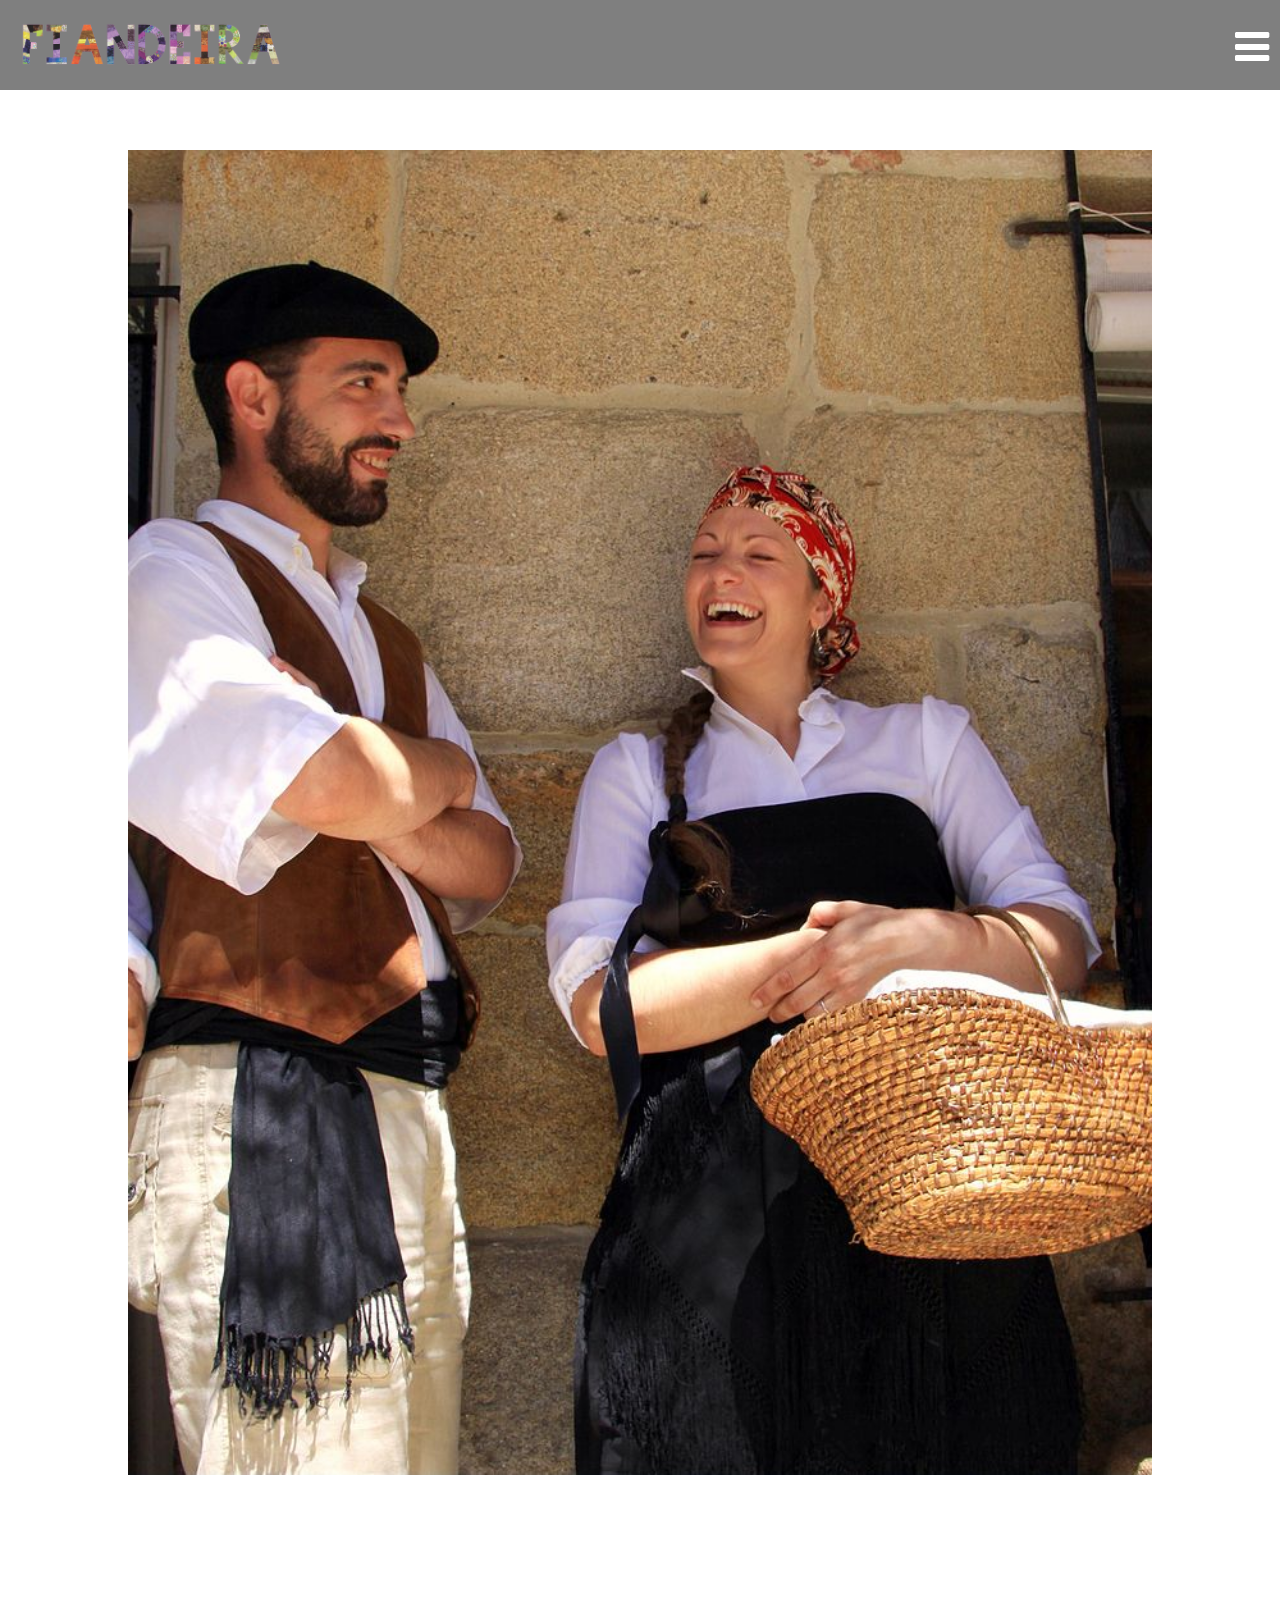
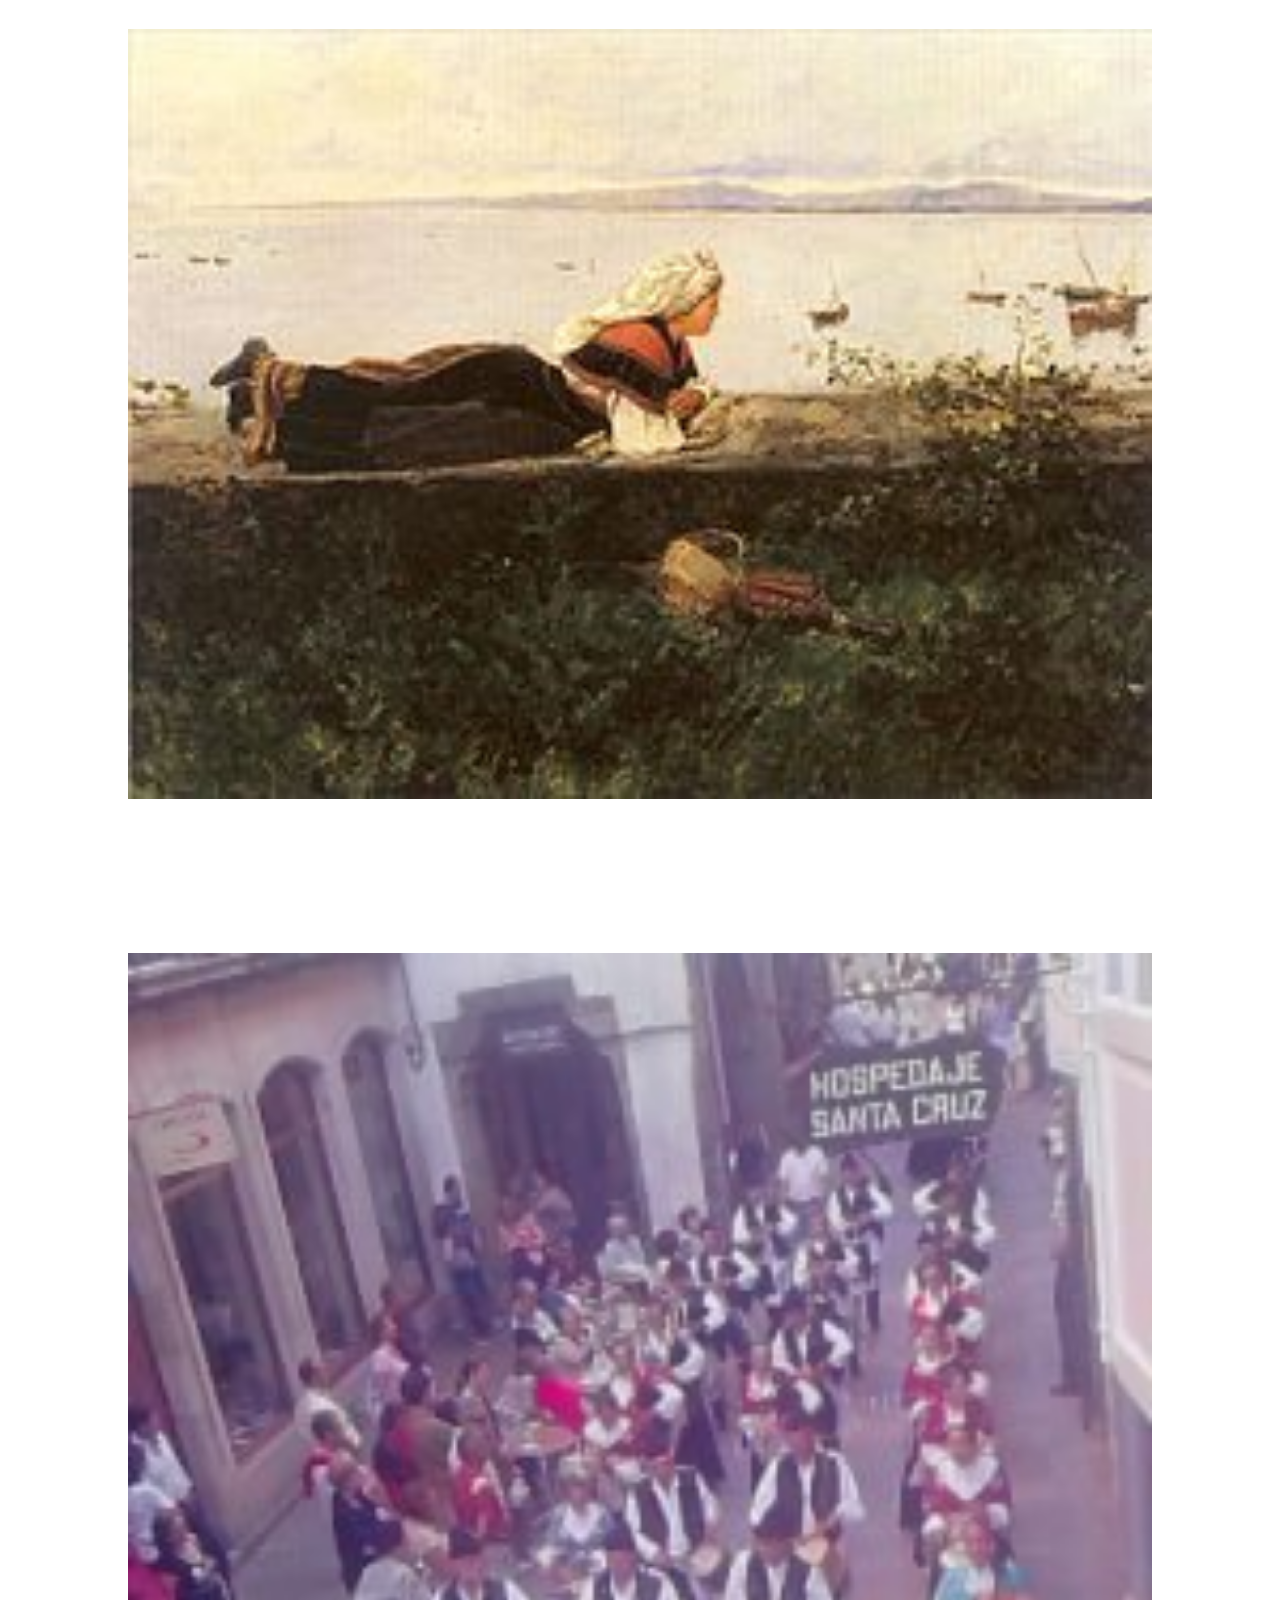
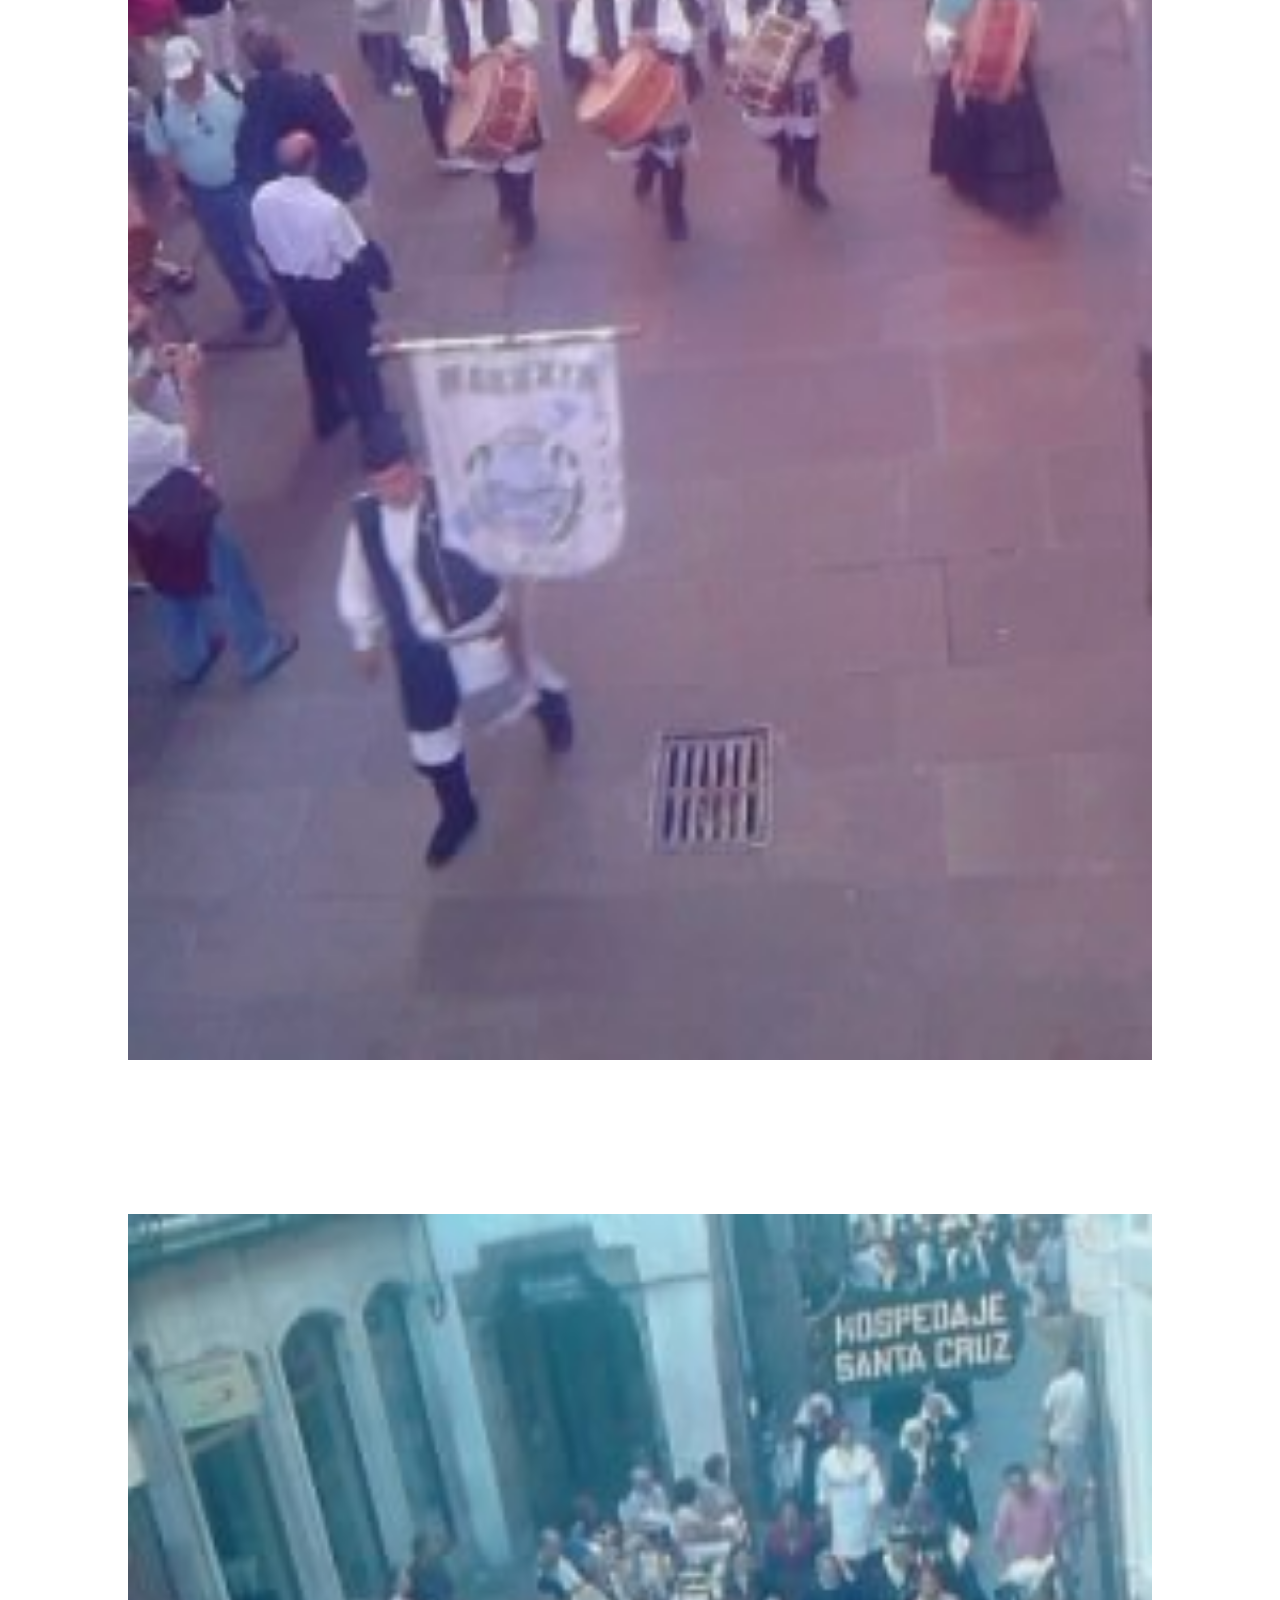
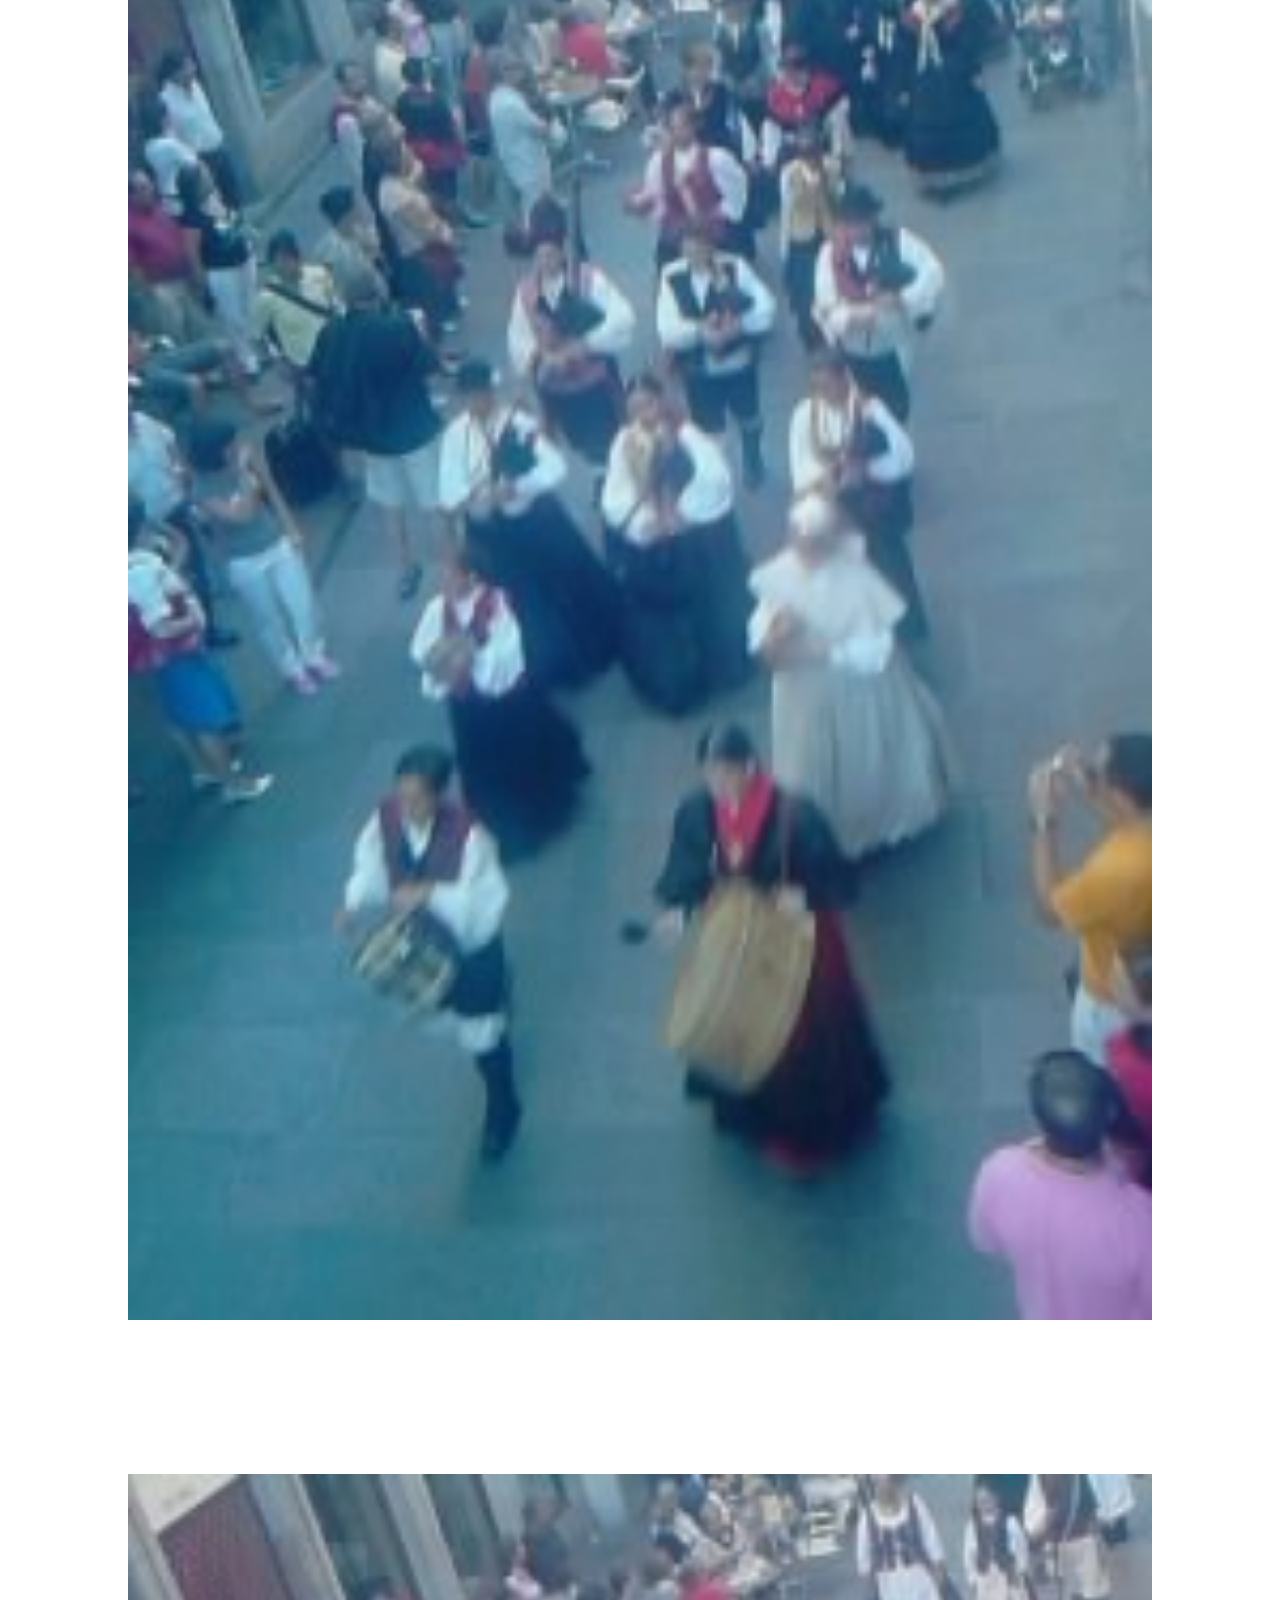
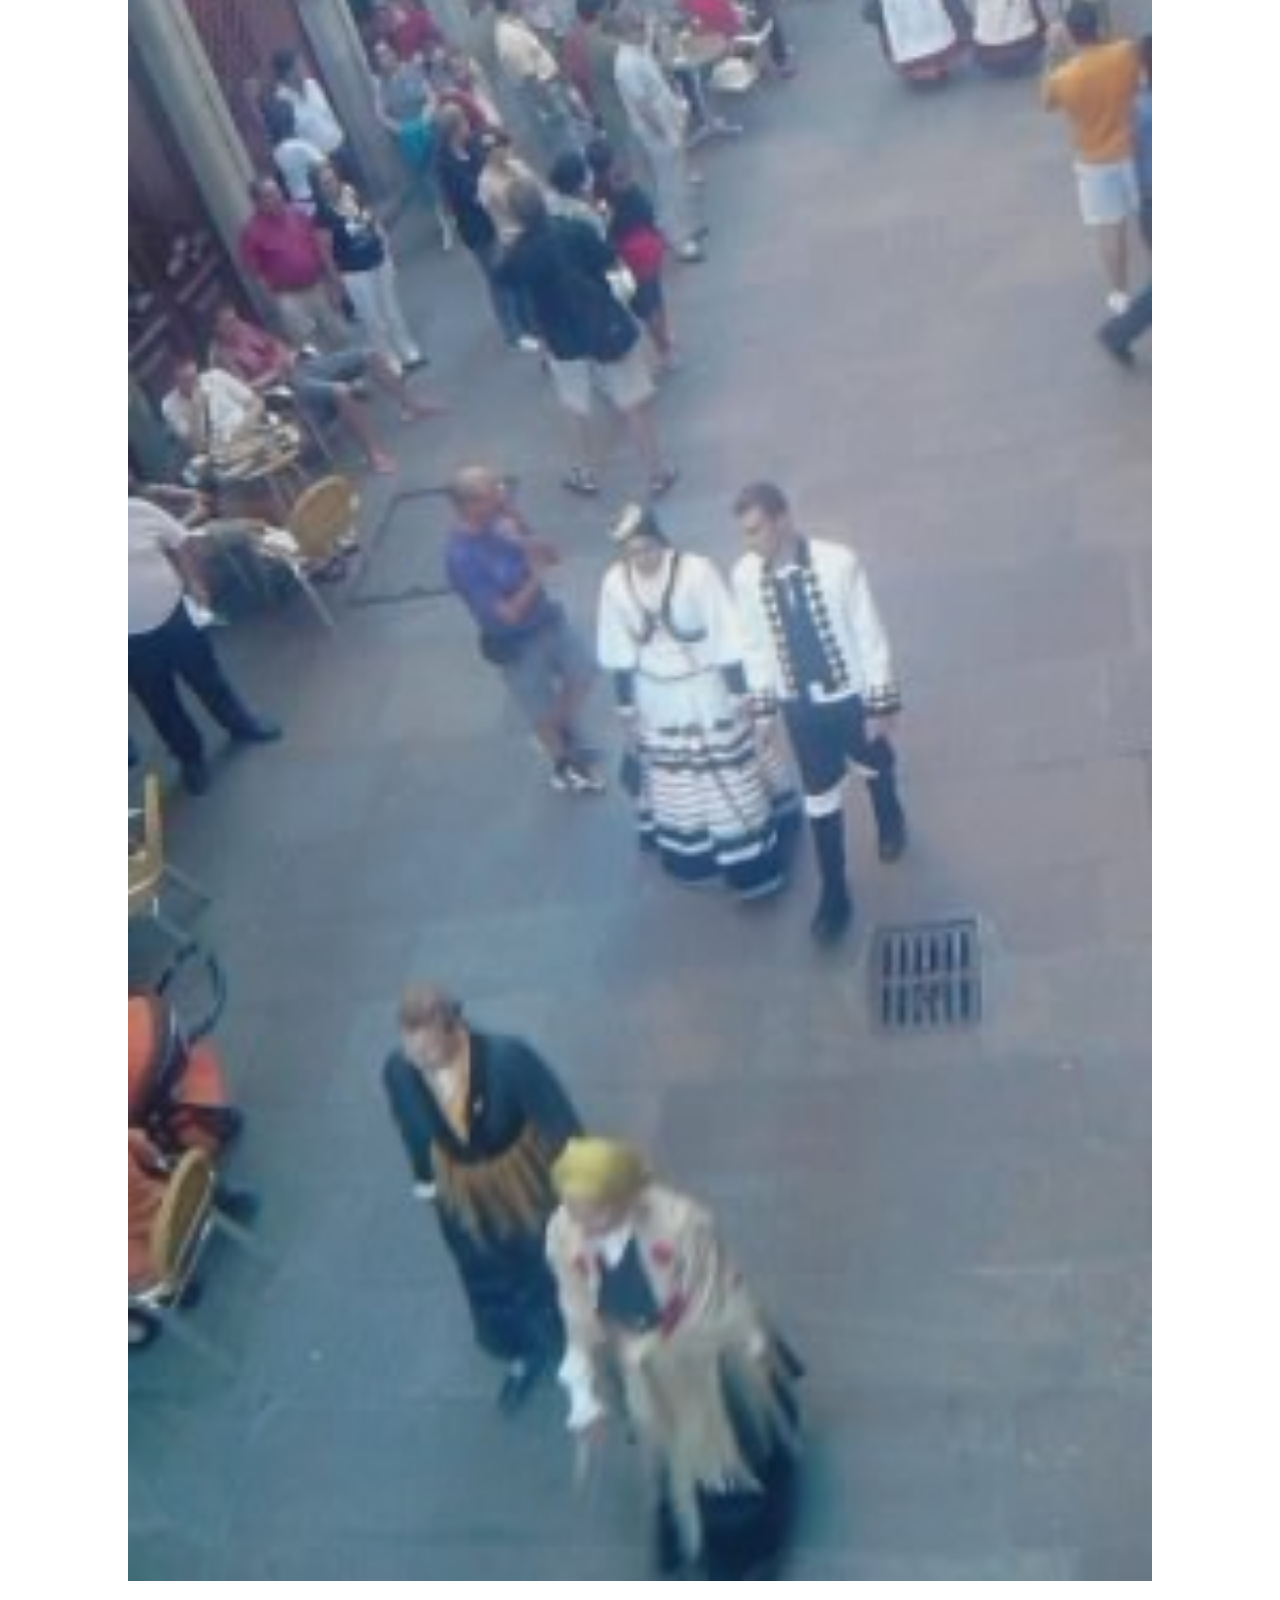
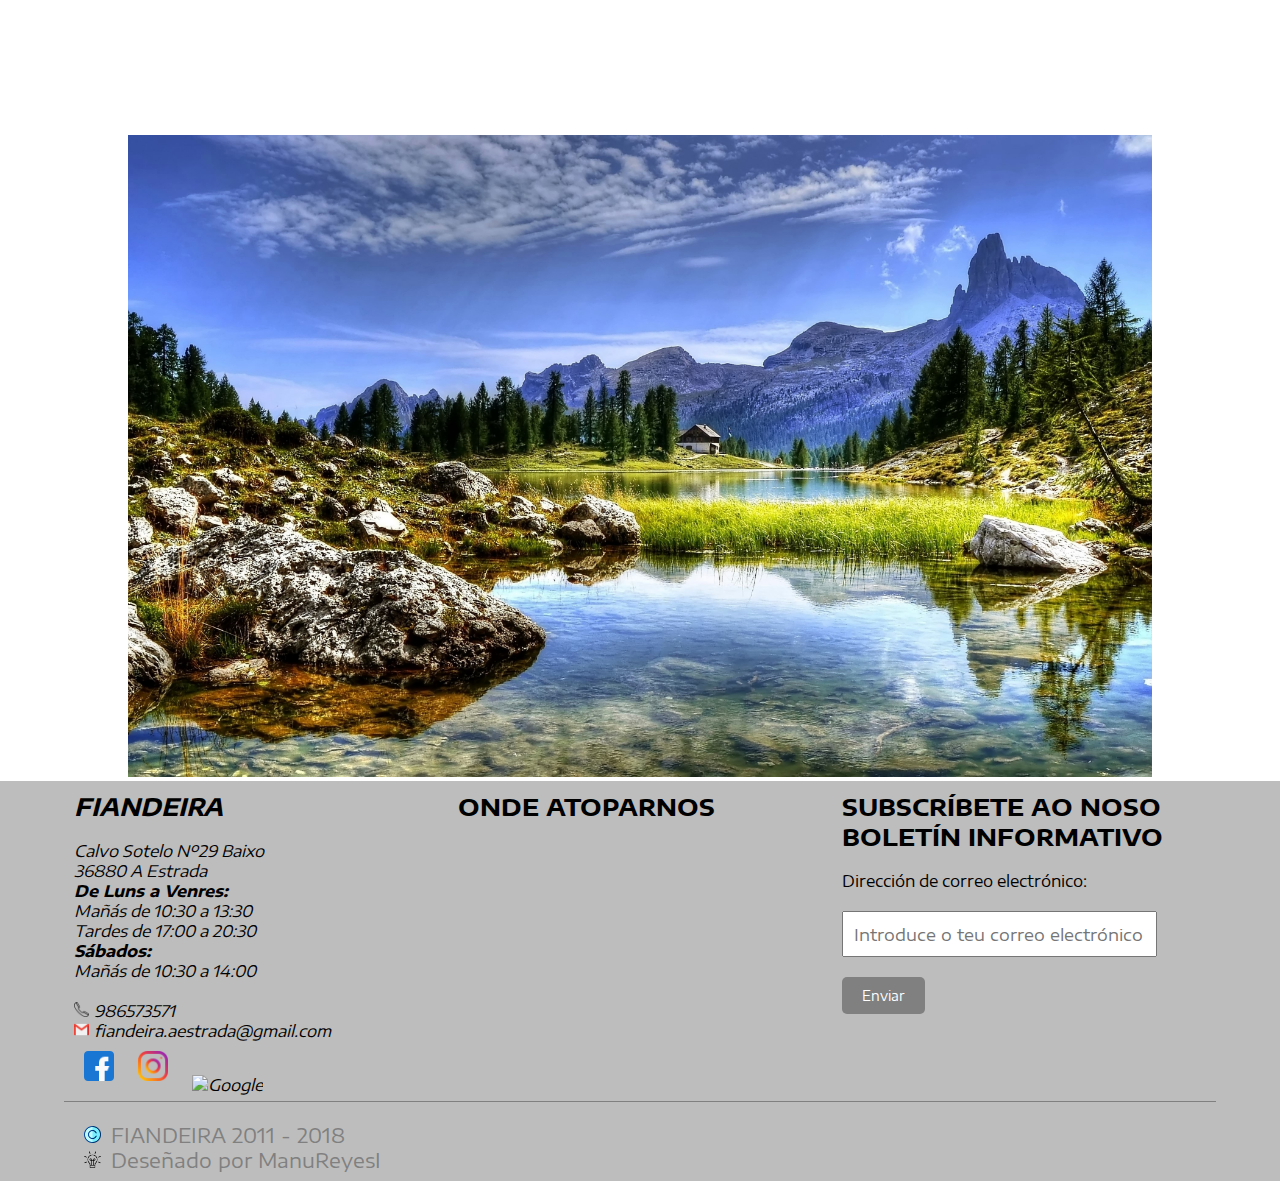
==== catalogo.html @ d26a6939 "Preparando Menu" ====
<!DOCTYPE html>
<html lang="es">
<html>

	<head>

	 	<!-- Meta -->
		<meta name="viewport" content="width=device-width, initial-scale=1, maximum-scale=1">
		<meta http-equiv="Content-Type" content="text/html; charset=UTF-8"/>
		<meta http-equiv="Content-Language" content="es"/>
		<meta name="Distribution" content="global">
		<meta name="Keywords" content="fiandeira, a estrada, fiandeira a estrada, tenda, merceria, venta, merceria a estrada">
		<meta name="Author" content="mri, manureyesi">
		<meta name="Robots" content="index">

		<!-- Title -->
		<title>Fiandeira - Catalogo</title>

		<!-- Icon -->
		<link rel="icon" type="image/png" href="img/favicon/favicon.png">

		<!-- CSS -->
		<link rel="stylesheet" type="text/css" href="css/catalogo_style.css">
		<link rel="stylesheet" type="text/css" href="css/fontello.css">
		<link rel="stylesheet" type="text/css" href="css/footer_style.css">

		<!-- JS -->
		<script type="text/javascript" src="js/jquery-3.3.1.min.js"></script>
		<script type="text/javascript" src="js/menuCatalogo.js"></script>

	</head>
	<body>

		<header>

			<a href="#main" title="Página Principal" class="logo"><img src="img/logos/logo_fiandeira.png" class="logo"  title="Logo Fiandeira" alt="Fiandeira"></a>

			<input type="checkbox" id="btn-menu">
			<label for="btn-menu" class="icon-menu"></label>

			<nav class="menu">
						<ul>
							<li><a href="index.html" title="Páxina Principal da Web">Páxina Principal</a></li>
							<li><a href="sobre_nos.html" title="Páxina Sobre Nós">Sobre Nós</a></li>
							<li><a href="contacto.html" title="Páxina Contáctanos">Contáctanos</a></li>
							<li class="submenu"><p>Catálogo<span class="icon-down-open"></span></p>
								<ul>
									<li><a href="#" title="Roupa de Baile Galego">Baile Galego</a></li>
									<li class="submenu"><p>Packwork<span class="icon-down-open"></span></p>
										<ul>
											<li><a href="#">Sub Sub Item 1</a></li>
											<li><a href="#">Sub Sub Item 2</a></li>
											<li><a href="#">Sub Sub Item 3</a></li>
											<li><a href="#">Sub Sub Item 4</a></li>
										</ul>
									<li><a href="#">Roupa Nenos</a></li>
								</ul>
							</li>
						</ul>
					</nav>
		</header>

		<main>

			<div class="productos"><img src="img/ejemplos/p1.jpg" alt="">
					<span class="texto">
						<h1></h1></span>
					<p class="descripcion"></p>
				</img></div>
			<div class="productos"><img src="img/ejemplos/p2.jpg" alt="">
					<span class="texto">
						<h1></h1></span>
					<p class="descripcion"></p>
				</img></div>
			<div class="productos"><img src="img/ejemplos/p3.jpg" alt="">
					<span class="texto">
						<h1></h1></span>
					<p class="descripcion"></p>
				</img></div>
			<div class="productos"><img src="img/ejemplos/p4.jpg" alt="">
					<span class="texto">
						<h1></h1></span>
					<p class="descripcion"></p>
				</img></div>
			<div class="productos"><img src="img/ejemplos/p5.jpg" alt="">
					<span class="texto">
						<h1></h1></span>
					<p class="descripcion"></p>
				</img></div>
			<div class="productos"><img src="img/ejemplos/p6.jpg" alt="">
					<span class="texto">
						<h1></h1></span>
					<p class="descripcion"></p>
				</img></div>

		</main>

		<footer>

			<address id="informacion">

				<h2>FIANDEIRA</h2>
				<p>Calvo Sotelo Nº29 Baixo</p>
				<p>36880 A Estrada</p>
				<p class="negrita">De Luns a Venres:</p>
				<p>Mañás de 10:30 a 13:30</p>
				<p>Tardes de 17:00 a 20:30</p>
				<p class="negrita">Sábados:</p>
				<p>Mañás de 10:30 a 14:00</p>
				<br>
				<span><p class="tel"><img src="img/ico/001-phone-call.png" alt="Telefono" title="Icono Telefono"><a href="tel:986573571" title="Número de Telefono">986573571</a></p></span>
				<span><img src="img/ico/gmail.png" alt="Gmail" title="Icono Gmail"><a class="email" href="mailto:fiandeira.aestrada@gmail.com" title="Correo Fiandeira">fiandeira.aestrada@gmail.com</a></span><br>
				<span><a class="facebook" href="https://www.facebook.com/fiandeira.aestrada" title="Fiandeira en Facebook" target="_blank"><img src="img/ico/facebook.png" alt="Facebook"></a></span>
				<span><a class="instagram" href="#" title="Fiandeira en Instagram" target="_blank"><img src="img/ico/instagram.png" alt="Instagram"></a></span>
				<span><a class="google" href="https://plus.google.com/101238279539845660240" title="Fiandeira en Google" target="_blank"><img src="img/ico/Google.png" alt="Google"></a></span>

			</address>

			<div id="estamos">

				<h2>ONDE ATOPARNOS</h2>

				<nav>

					<iframe title="Mapa FIANDEIRA" src="https://www.google.com/maps/embed?pb=!1m18!1m12!1m3!1d2932.651096567478!2d-8.490637384288991!3d42.689932522197545!2m3!1f0!2f0!3f0!3m2!1i1024!2i768!4f13.1!3m3!1m2!1s0xd2f081ea222084d%3A0xf1bd3b9552ac5d0f!2sFIANDEIRA!5e0!3m2!1sgl!2ses!4v1517560617683" width="100%" height="200px" frameborder="0" style="border:0" allowfullscreen></iframe>

				</nav>

			</div>

			<div id="newsletter">

				<h2>SUBSCRÍBETE AO NOSO BOLETÍN INFORMATIVO</h2>

				<form method="POST" action="php/newsleter.php">

					<label for="email">Dirección de correo electrónico:</label><br>
					<input type="email" name="email" id="email" placeholder="Introduce o teu correo electrónico" required="required"><br>

					<button type="submit" name="enviar">Enviar</button>

				</form>

			</div>

			<span id="copy">
				<img src="img/ico/copyright.png" alt="Copyright"><a href="http://www.fiandeira.es">FIANDEIRA 2011 - 2018</a><br />
				<img src="img/ico/idea.png" alt="Idea"><a>Deseñado por ManuReyesI</a>
			</span>

		</footer>

	</body>
</html>
---- css/catalogo_style.css ----
@import url('https://fonts.googleapis.com/css?family=Encode+Sans+Expanded');

*{
	margin: 0;
	padding: 0;
	font-family: 'Encode Sans Expanded', sans-serif;
}
/* Ocultar Contenedor*/
main{
	width: 80%;
	margin: 0 auto;
}
main div.productos img{
	margin-top: 150px;
	width: 100%;
}
/******************* Img Menu *********************/
header img.logo{
	width: 300px;
}
/* Animacion Logo */
img.logo{
	animation-name: deslizaFoto;
	animation-duration: 2s;
}

@keyframes deslizaFoto {
  0% {
    width: 0%;
  }

  100% {
    width: 300px;
  }
}
/* animacion logo2 600px*/
@media screen and (max-width: 600px){

	header img.logo{
		width: 200px;
	}
	@keyframes deslizaFoto {
	  0% {
	    width: 0%;
	  }

	  100% {
	    width: 200px;
	  }
	}

}
/***************** Menu ***************************/
header{
	position: fixed;
	width: 100%;
    height: 90px;
    background: rgba(0,0,0,.5);
    color: black;
    display: flex;
    justify-content: space-between;
    align-items: center;
}
#btn-menu{
    display: none;
}
header label{
    font-size: 40px;
	color: white;
    cursor: pointer;
    display: none;
}
.menu ul{
    background: #CD8328;
    display: flex;
    list-style: none;
}
.menu ul ul{
    display: none;
}
.menu a, .menu p{
    display: block;
    padding: 15px 20px;
    text-decoration: none;
    color: white;
	cursor: pointer;
}
.menu a:hover{
    background: rgba(0,0,0,.3);
}

.menu a span{
    margin-left: 10px;
}

.menu ul li:hover ul{
    display: block;
    position: fixed;
}
header label{
    display: block;
}
.menu{
	position: fixed;
    top: 90px;
    left: 0;
    width: 100%;
    transform: translateX(-100%);
    transition: all 0.3s;
}
.menu ul{
    display: block;
    background: #555;
}

.menu ul li:hover ul{
    display: none;
    position: static;
}
.menu p span{
    position: fixed;
    right: 5px;
}

#btn-menu:checked ~ .menu{
    transform: translateX(0%);
}
.menu ul ul{
    background: rgba(0,0,0,.4);
}
.menu ul ul a{
    padding: 15px 40px;
}

@media screen and (min-width: 600px){
	.menu{
	    width: 50%;
	}
}
@media screen and (min-width: 1700px){
	.menu{
	    width: 30%;
	}
}

/* Catalogo */
---- css/fontello.css ----
@font-face {
  font-family: 'fontello';
  src: url('../font/fontello.eot?25047639');
  src: url('../font/fontello.eot?25047639#iefix') format('embedded-opentype'),
       url('../font/fontello.woff2?25047639') format('woff2'),
       url('../font/fontello.woff?25047639') format('woff'),
       url('../font/fontello.ttf?25047639') format('truetype'),
       url('../font/fontello.svg?25047639#fontello') format('svg');
  font-weight: normal;
  font-style: normal;
}
/* Chrome hack: SVG is rendered more smooth in Windozze. 100% magic, uncomment if you need it. */
/* Note, that will break hinting! In other OS-es font will be not as sharp as it could be */
/*
@media screen and (-webkit-min-device-pixel-ratio:0) {
  @font-face {
    font-family: 'fontello';
    src: url('../font/fontello.svg?25047639#fontello') format('svg');
  }
}
*/
 
 [class^="icon-"]:before, [class*=" icon-"]:before {
  font-family: "fontello";
  font-style: normal;
  font-weight: normal;
  speak: none;
 
  display: inline-block;
  text-decoration: inherit;
  width: 1em;
  margin-right: .2em;
  text-align: center;
  /* opacity: .8; */
 
  /* For safety - reset parent styles, that can break glyph codes*/
  font-variant: normal;
  text-transform: none;
 
  /* fix buttons height, for twitter bootstrap */
  line-height: 1em;
 
  /* Animation center compensation - margins should be symmetric */
  /* remove if not needed */
  margin-left: .2em;
 
  /* you can be more comfortable with increased icons size */
  /* font-size: 120%; */
 
  /* Font smoothing. That was taken from TWBS */
  -webkit-font-smoothing: antialiased;
  -moz-osx-font-smoothing: grayscale;
 
  /* Uncomment for 3D effect */
  /* text-shadow: 1px 1px 1px rgba(127, 127, 127, 0.3); */
}
 
.icon-down-open:before { content: '\e800'; } /* '' */
.icon-menu:before { content: '\f0c9'; } /* '' */
---- css/footer_style.css ----
/* FOOTER */
footer{
	padding: 0 5% 0 5%;
	width: 90%;
	display: grid;
	grid-template-columns: 1fr 1fr 1fr;
	grid-template-rows: 320px 80px;
	background-color: #BDBDBD;
}
footer h2{
	padding-bottom: 20px;
}
address#informacion{
	grid-column-start: 1;
	grid-column-end: 2;
	grid-row-start: 1;
	grid-row-end: 2;
	margin: 10px;
}
address#informacion a{
	color: black;
	text-decoration: none;
}
address#informacion .negrita{
	font-weight: bold;
}
/* icos */
address#informacion img{
	width: 15px;
	padding-right: 5px;
}
address#informacion a img{
	width: 30px;
	padding: 10px;
}
div#estamos{
	grid-column-start: 2;
	grid-column-end: 3;
	grid-row-start: 1;
	grid-row-end: 2;
	margin: 10px;
}
div#newsletter{
	grid-column-start: 3;
	grid-column-end: 4;
	grid-row-start: 1;
	grid-row-end: 2;
	margin: 10px;
}
/* Copy */
span#copy{
	height: 25px;
	padding: 20px 0 20px 20px;
	border-top: 1px solid grey;
	grid-column-start: 1;
	grid-column-end: 4;
	grid-row-start: 2;
	grid-row-end: 3;
}
span#copy a{
	color: grey;
	text-decoration: none;
	font-size: 20px;
	width: 100px;
}
span#copy img{
	padding-right: 10px;
	width: 17px;
}


/* newsletter */
div#newsletter form button{
	margin-top: 20px;
	color: white;
	border-radius: 5px;
	background-color: grey;
	border: 0;
	padding: 10px 20px;
}
div#newsletter form input{
	margin-top: 20px;
	padding: 10px;
	font-size: 17px;
	width: 80%;
}


@media screen and (max-width: 1000px){

	footer{
		display: grid;
		grid-template-columns: 1fr;
		grid-template-rows: 300px 300px 150px 200px;
		padding-bottom: 20px;
	}

	address#informacion{
		grid-column-start: 1;
		grid-column-end: 2;
		grid-row-start: 1;
		grid-row-end: 2;
	}
	div#estamos{
		grid-column-start: 1;
		grid-column-end: 2;
		grid-row-start: 2;
		grid-row-end: 3;
	}
	div#newsletter{
		grid-column-start: 1;
		grid-column-end: 2;
		grid-row-start: 3;
		grid-row-end: 4;
	}
	span#copy{
		grid-column-start: 1;
		grid-column-end: 2;
		grid-row-start: 5;
		grid-row-end: 6;
	}

}
@media screen and (max-width: 370px){
	span#copy a{
		font-size: 15px;
	}
	address#informacion span a{
		font-size: 12px;
	}

}
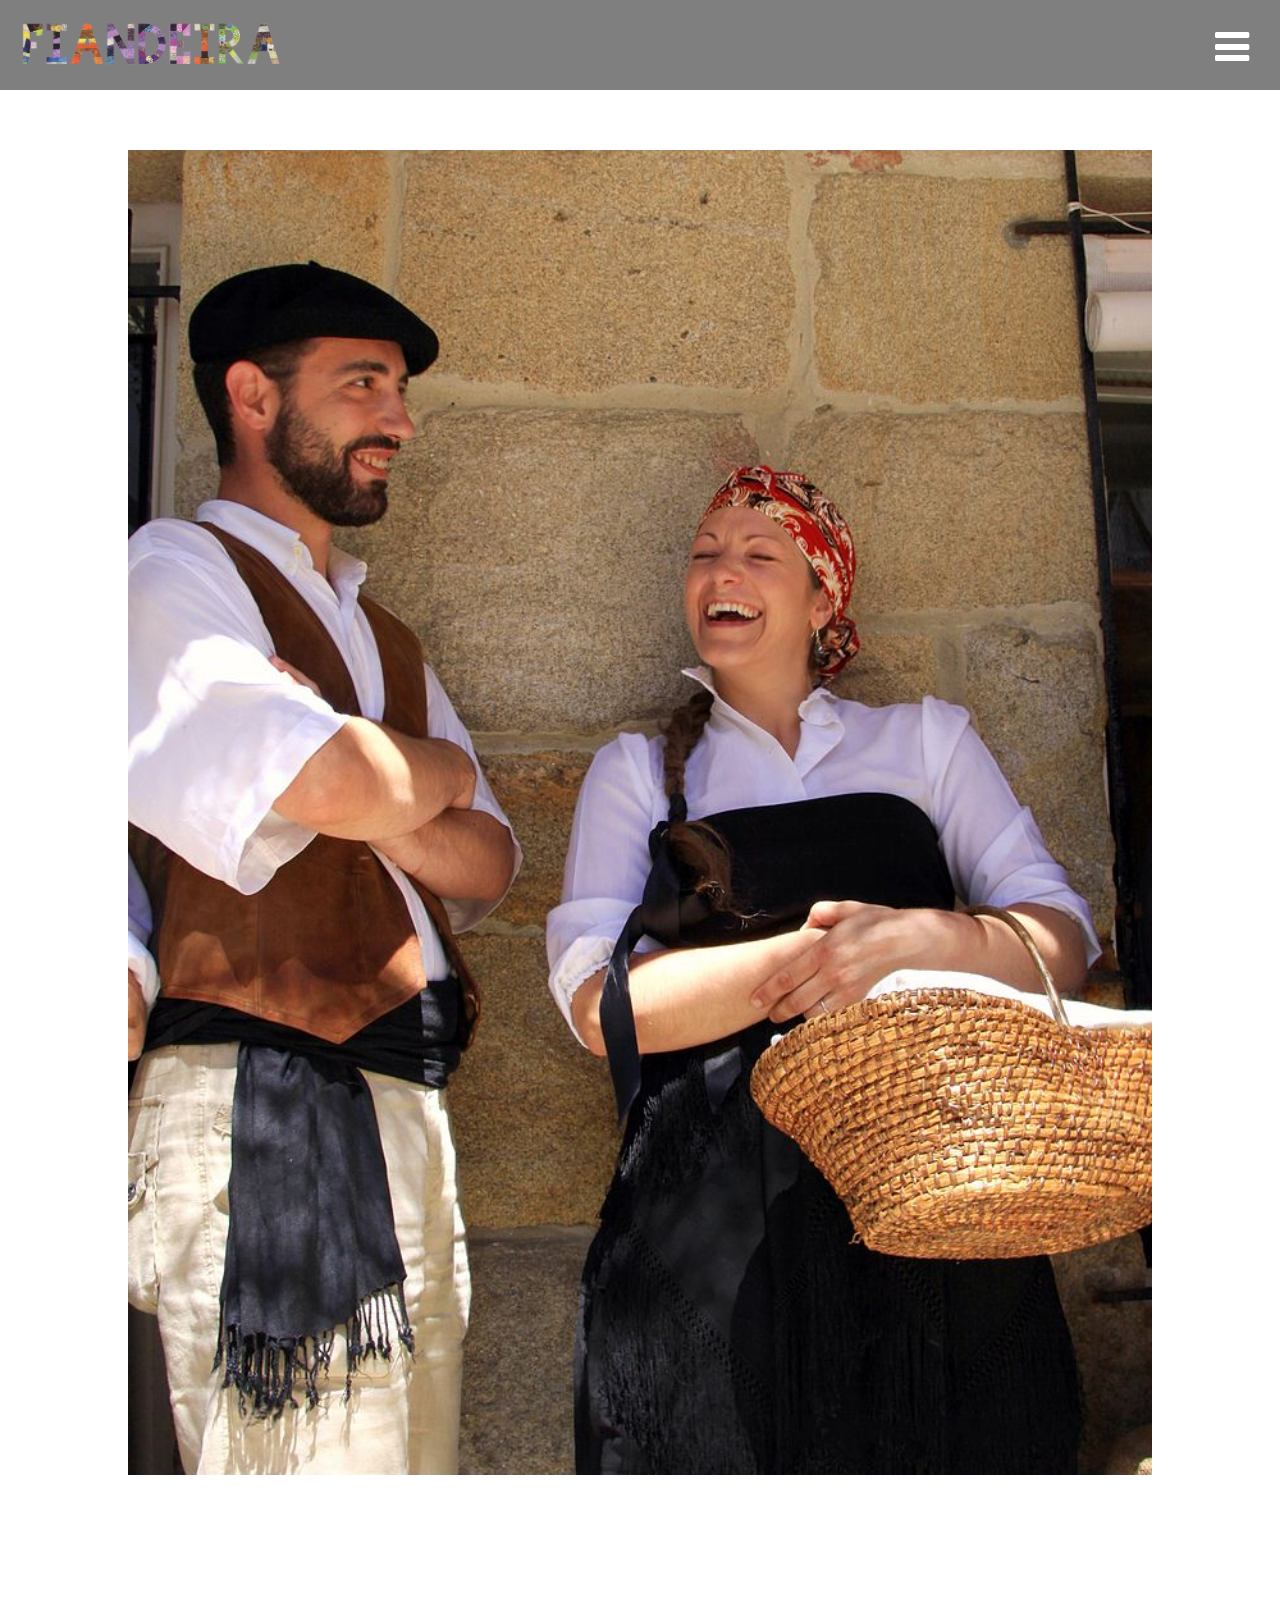
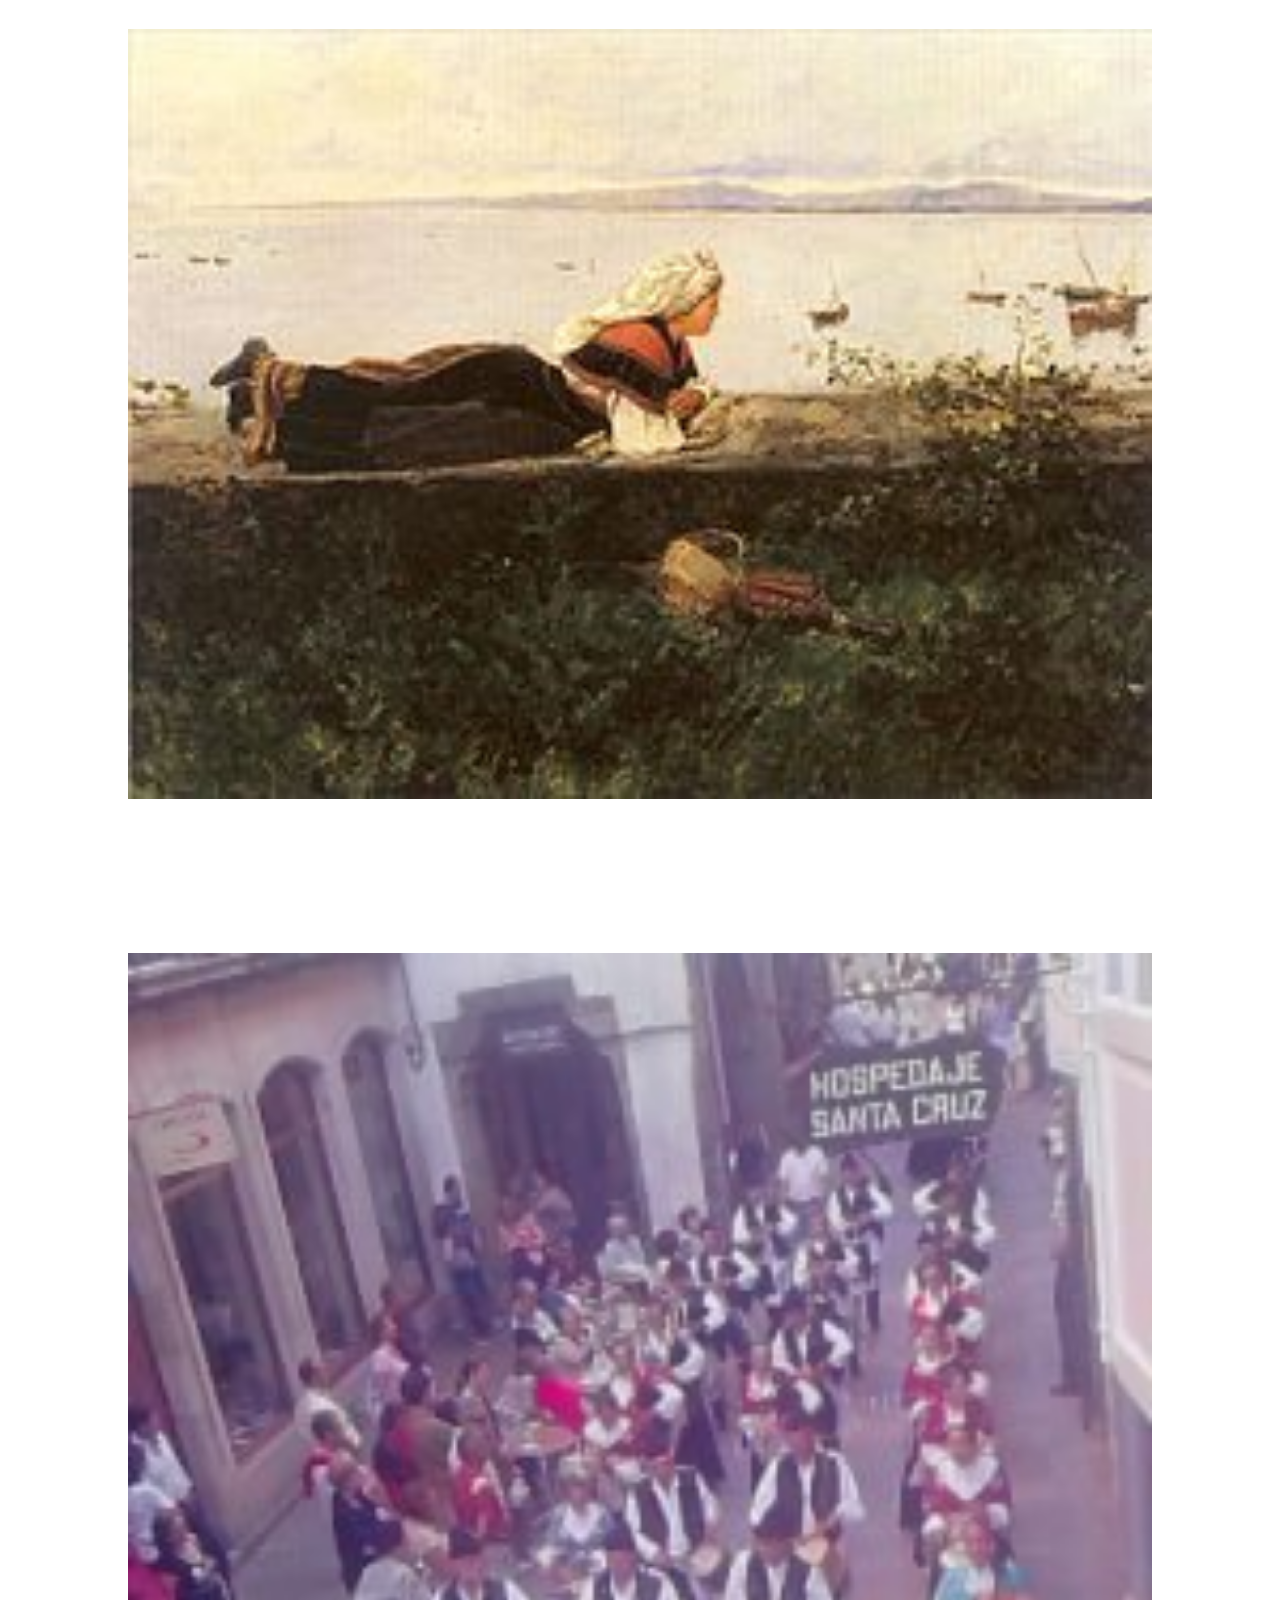
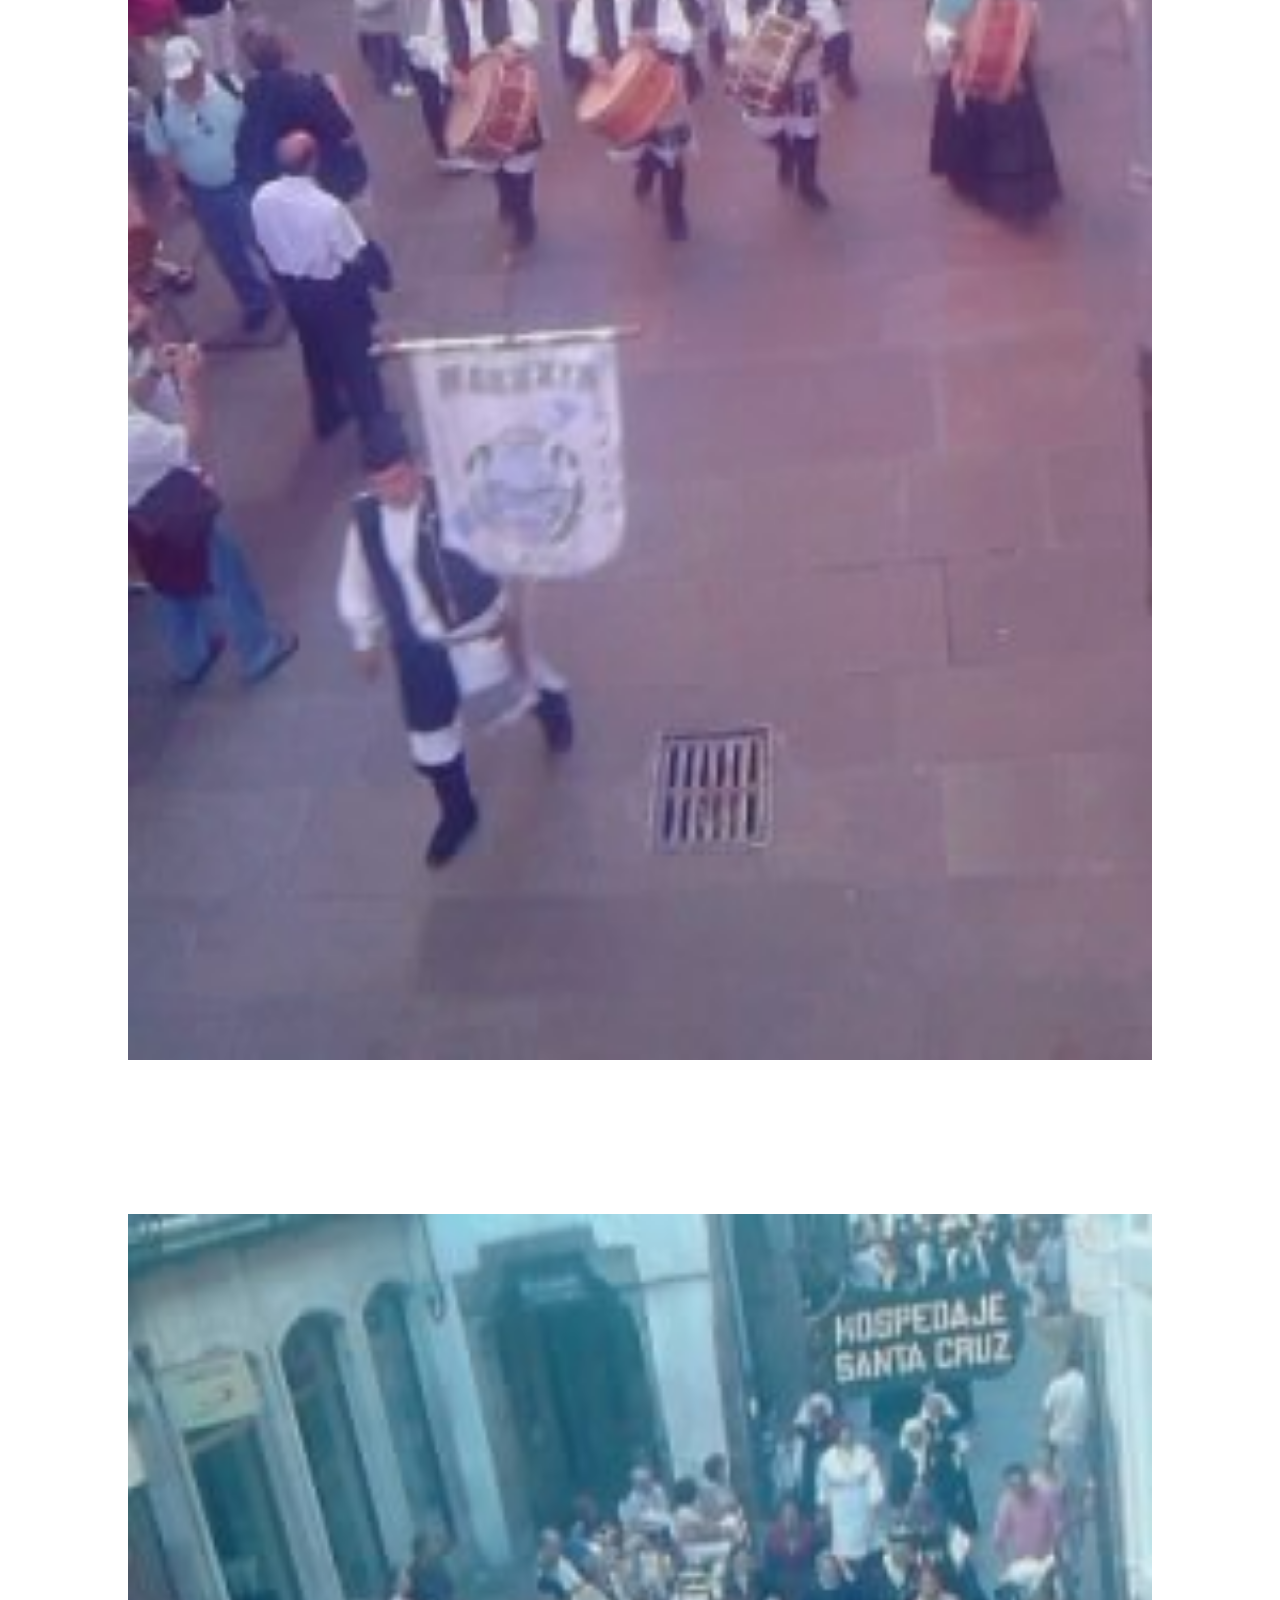
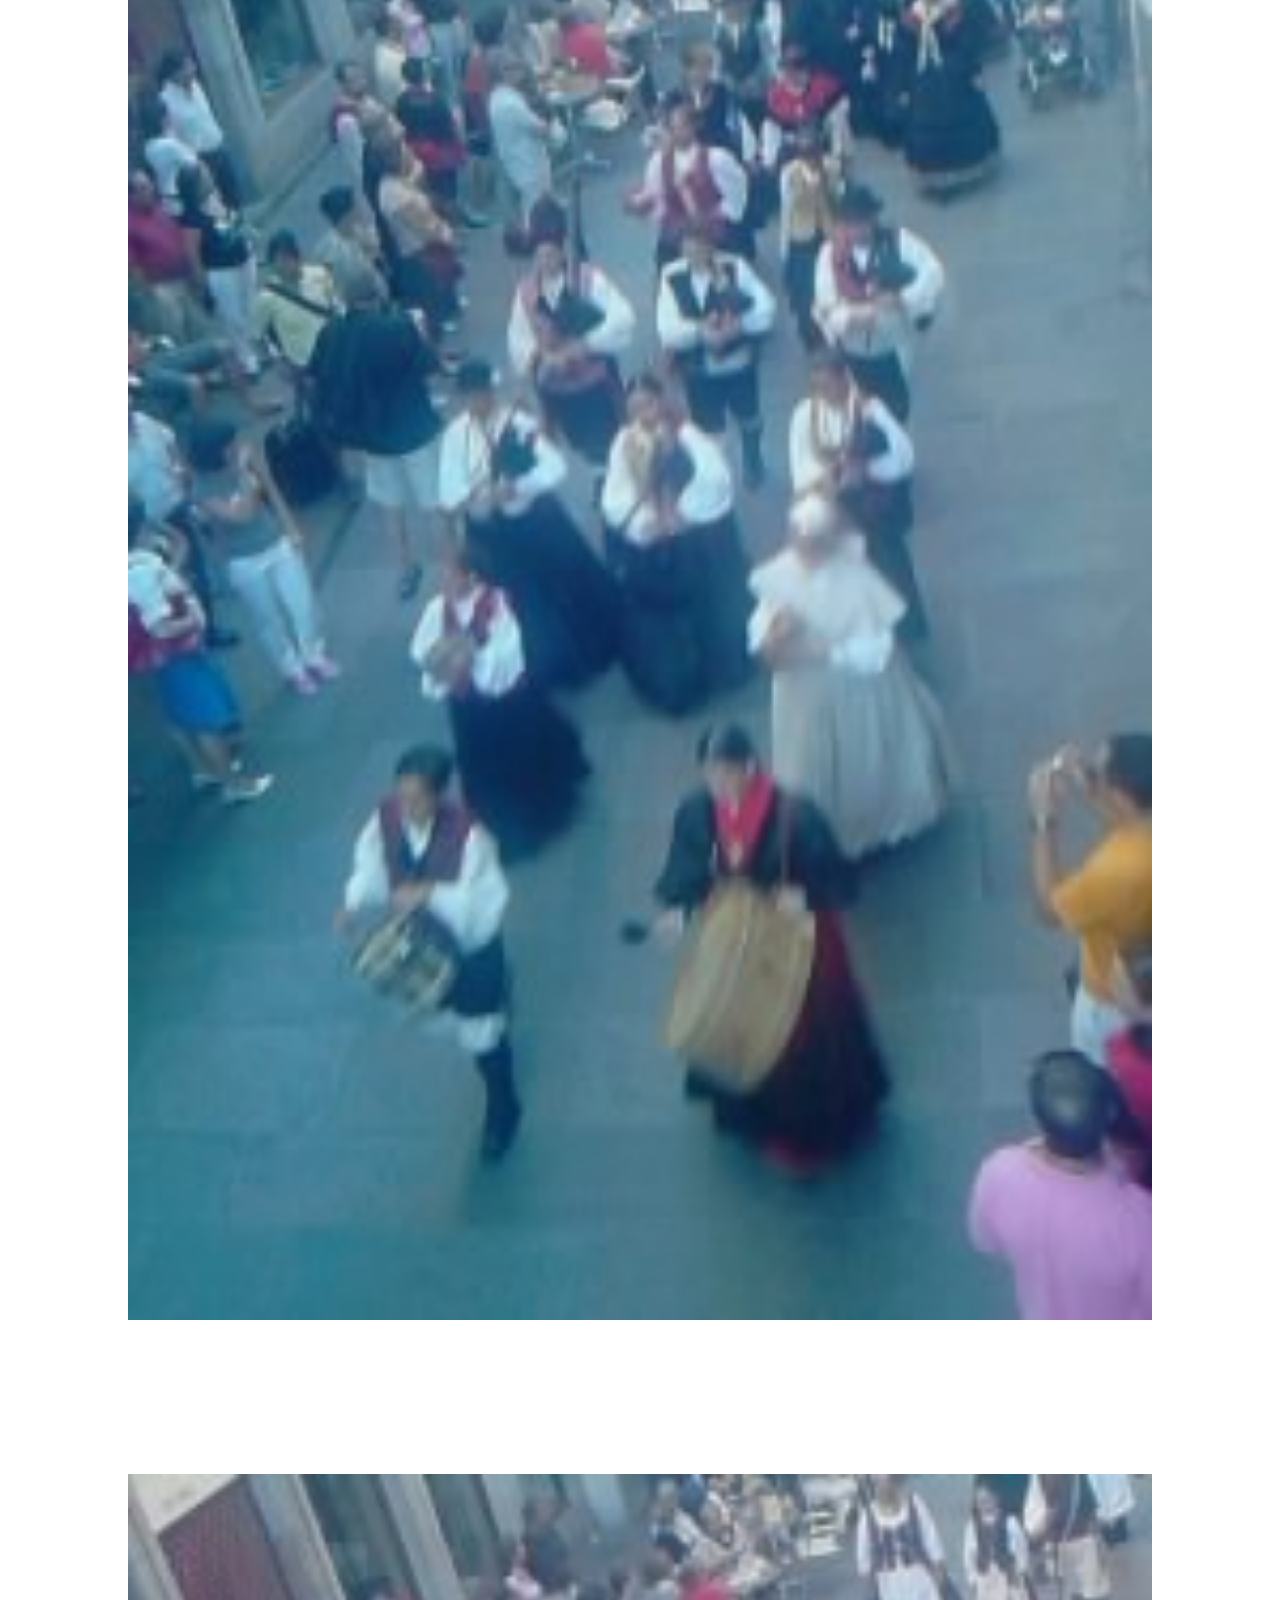
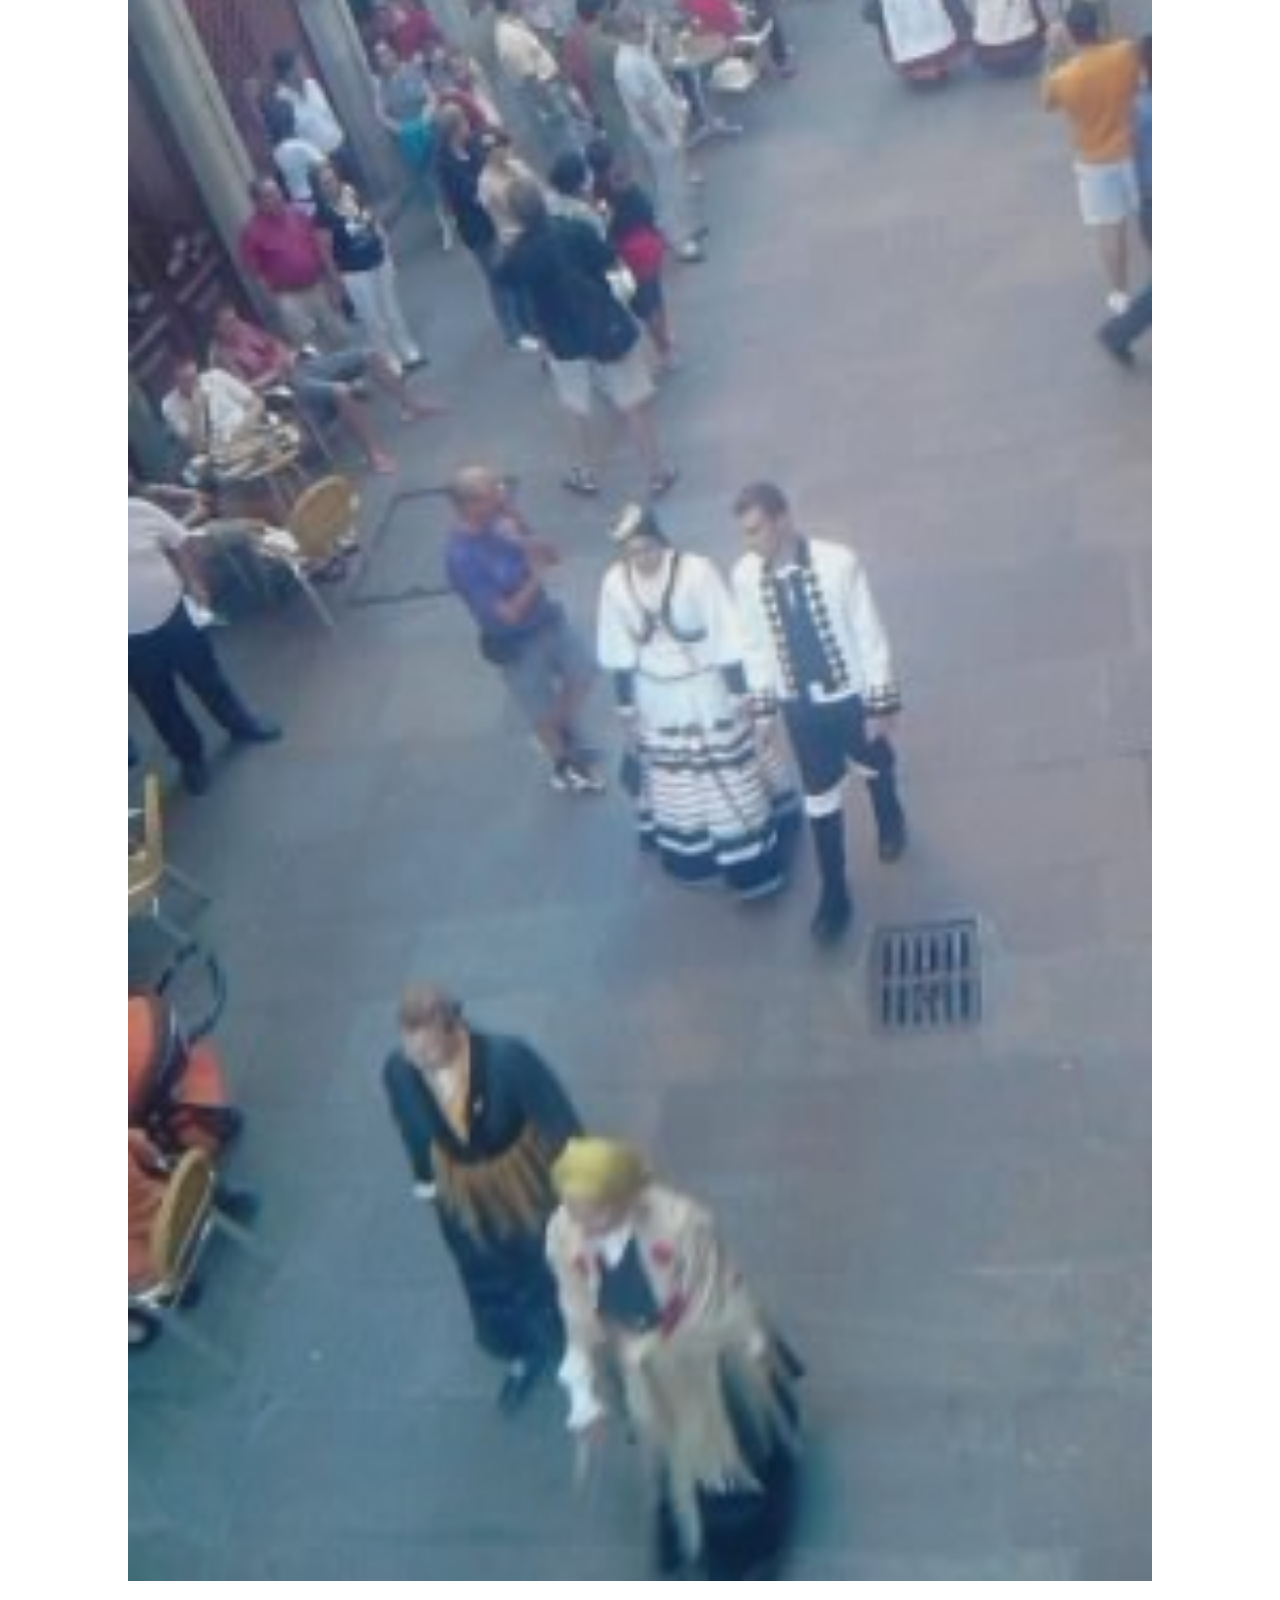
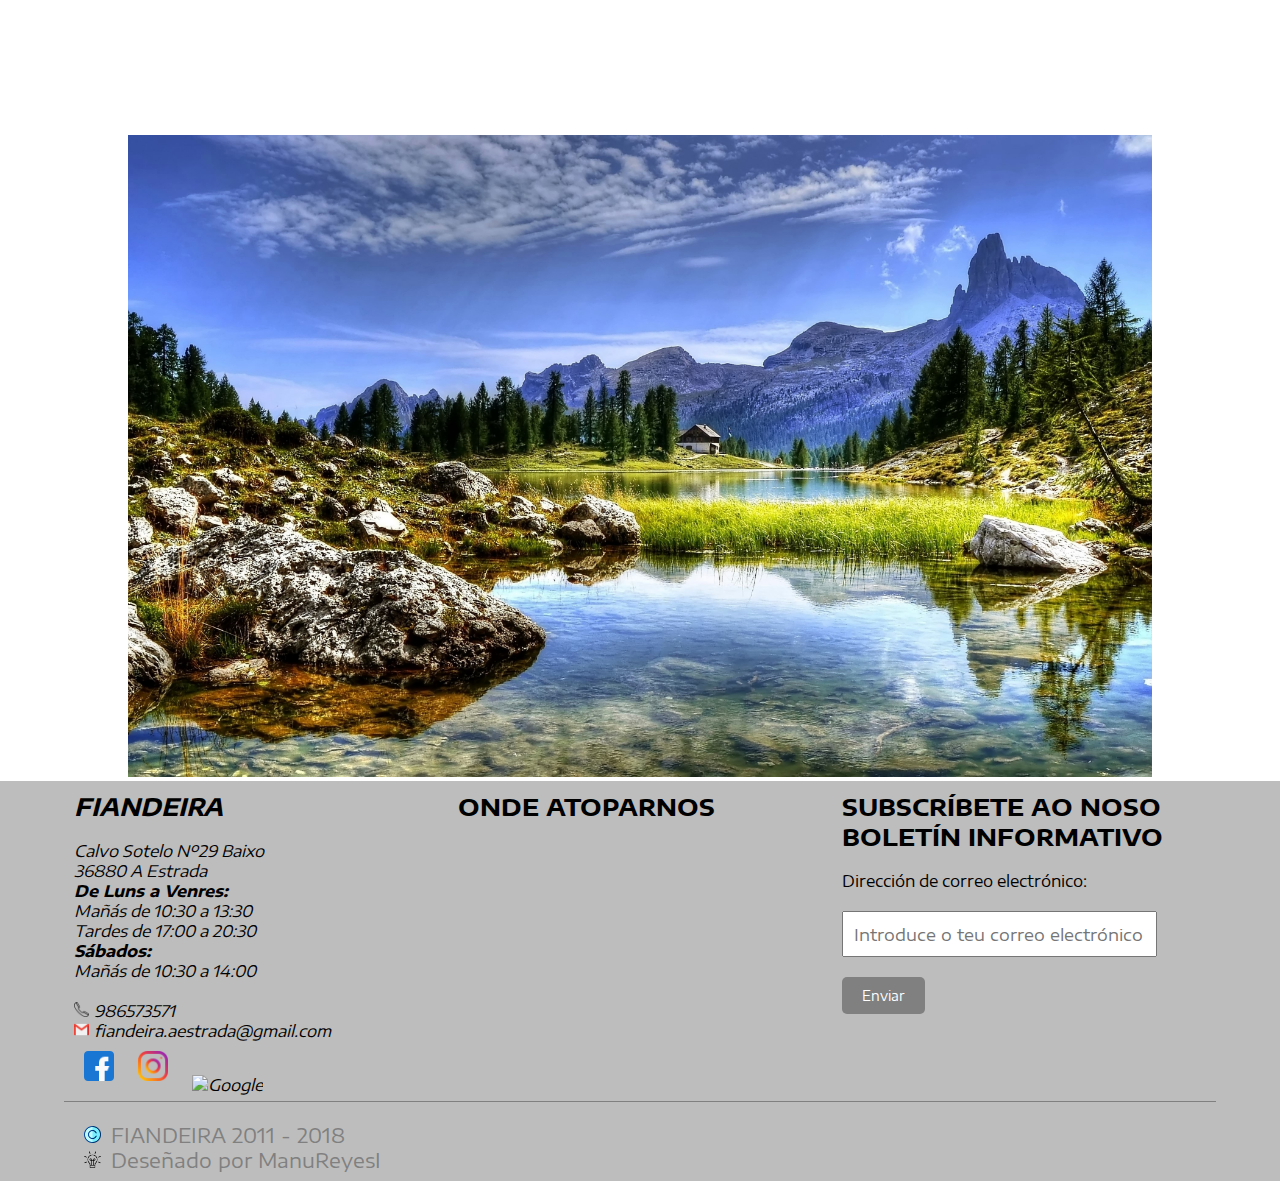
==== commit 9002db45: "Pruebas de Menu catalogo" ====
--- a/catalogo.html
+++ b/catalogo.html
@@ -20,135 +20,149 @@
 		<link rel="icon" type="image/png" href="img/favicon/favicon.png">
 
 		<!-- CSS -->
+		<link rel="stylesheet" type="text/css" href="css/fontello.css">
 		<link rel="stylesheet" type="text/css" href="css/catalogo_style.css">
-		<link rel="stylesheet" type="text/css" href="css/fontello.css">
 		<link rel="stylesheet" type="text/css" href="css/footer_style.css">
 
 		<!-- JS -->
 		<script type="text/javascript" src="js/jquery-3.3.1.min.js"></script>
 		<script type="text/javascript" src="js/menuCatalogo.js"></script>
+		<script type="text/javascript" src="js/menu.js"></script>
 
 	</head>
 	<body>
+		<div id="contenedor">
 
-		<header>
+			<header>
 
-			<a href="#main" title="Página Principal" class="logo"><img src="img/logos/logo_fiandeira.png" class="logo"  title="Logo Fiandeira" alt="Fiandeira"></a>
+				<div id="menu">
 
-			<input type="checkbox" id="btn-menu">
-			<label for="btn-menu" class="icon-menu"></label>
+					<a href="#main" title="Página Principal"><img src="img/logos/logo_fiandeira.png" class="logo"  title="Logo Fiandeira" alt="Fiandeira"></a>
 
-			<nav class="menu">
-						<ul>
-							<li><a href="index.html" title="Páxina Principal da Web">Páxina Principal</a></li>
-							<li><a href="sobre_nos.html" title="Páxina Sobre Nós">Sobre Nós</a></li>
-							<li><a href="contacto.html" title="Páxina Contáctanos">Contáctanos</a></li>
-							<li class="submenu"><p>Catálogo<span class="icon-down-open"></span></p>
-								<ul>
-									<li><a href="#" title="Roupa de Baile Galego">Baile Galego</a></li>
-									<li class="submenu"><p>Packwork<span class="icon-down-open"></span></p>
-										<ul>
-											<li><a href="#">Sub Sub Item 1</a></li>
-											<li><a href="#">Sub Sub Item 2</a></li>
-											<li><a href="#">Sub Sub Item 3</a></li>
-											<li><a href="#">Sub Sub Item 4</a></li>
-										</ul>
-									<li><a href="#">Roupa Nenos</a></li>
-								</ul>
-							</li>
-						</ul>
+					<span class="icon-menu" id="bars_menu"></span>
+
+				</div>
+
+			</header>
+
+			<main>
+
+				<div class="productos"><img src="img/ejemplos/p1.jpg" alt="">
+						<span class="texto">
+							<h1></h1></span>
+						<p class="descripcion"></p>
+					</img></div>
+				<div class="productos"><img src="img/ejemplos/p2.jpg" alt="">
+						<span class="texto">
+							<h1></h1></span>
+						<p class="descripcion"></p>
+					</img></div>
+				<div class="productos"><img src="img/ejemplos/p3.jpg" alt="">
+						<span class="texto">
+							<h1></h1></span>
+						<p class="descripcion"></p>
+					</img></div>
+				<div class="productos"><img src="img/ejemplos/p4.jpg" alt="">
+						<span class="texto">
+							<h1></h1></span>
+						<p class="descripcion"></p>
+					</img></div>
+				<div class="productos"><img src="img/ejemplos/p5.jpg" alt="">
+						<span class="texto">
+							<h1></h1></span>
+						<p class="descripcion"></p>
+					</img></div>
+				<div class="productos"><img src="img/ejemplos/p6.jpg" alt="">
+						<span class="texto">
+							<h1></h1></span>
+						<p class="descripcion"></p>
+					</img></div>
+
+			</main>
+
+			<footer>
+
+				<address id="informacion">
+
+					<h2>FIANDEIRA</h2>
+					<p>Calvo Sotelo Nº29 Baixo</p>
+					<p>36880 A Estrada</p>
+					<p class="negrita">De Luns a Venres:</p>
+					<p>Mañás de 10:30 a 13:30</p>
+					<p>Tardes de 17:00 a 20:30</p>
+					<p class="negrita">Sábados:</p>
+					<p>Mañás de 10:30 a 14:00</p>
+					<br>
+					<span><p class="tel"><img src="img/ico/001-phone-call.png" alt="Telefono" title="Icono Telefono"><a href="tel:986573571" title="Número de Telefono">986573571</a></p></span>
+					<span><img src="img/ico/gmail.png" alt="Gmail" title="Icono Gmail"><a class="email" href="mailto:fiandeira.aestrada@gmail.com" title="Correo Fiandeira">fiandeira.aestrada@gmail.com</a></span><br>
+					<span><a class="facebook" href="https://www.facebook.com/fiandeira.aestrada" title="Fiandeira en Facebook" target="_blank"><img src="img/ico/facebook.png" alt="Facebook"></a></span>
+					<span><a class="instagram" href="#" title="Fiandeira en Instagram" target="_blank"><img src="img/ico/instagram.png" alt="Instagram"></a></span>
+					<span><a class="google" href="https://plus.google.com/101238279539845660240" title="Fiandeira en Google" target="_blank"><img src="img/ico/Google.png" alt="Google"></a></span>
+
+				</address>
+
+				<div id="estamos">
+
+					<h2>ONDE ATOPARNOS</h2>
+
+					<nav>
+
+						<iframe title="Mapa FIANDEIRA" src="https://www.google.com/maps/embed?pb=!1m18!1m12!1m3!1d2932.651096567478!2d-8.490637384288991!3d42.689932522197545!2m3!1f0!2f0!3f0!3m2!1i1024!2i768!4f13.1!3m3!1m2!1s0xd2f081ea222084d%3A0xf1bd3b9552ac5d0f!2sFIANDEIRA!5e0!3m2!1sgl!2ses!4v1517560617683" width="100%" height="200px" frameborder="0" style="border:0" allowfullscreen></iframe>
+
 					</nav>
-		</header>
 
-		<main>
+				</div>
 
-			<div class="productos"><img src="img/ejemplos/p1.jpg" alt="">
-					<span class="texto">
-						<h1></h1></span>
-					<p class="descripcion"></p>
-				</img></div>
-			<div class="productos"><img src="img/ejemplos/p2.jpg" alt="">
-					<span class="texto">
-						<h1></h1></span>
-					<p class="descripcion"></p>
-				</img></div>
-			<div class="productos"><img src="img/ejemplos/p3.jpg" alt="">
-					<span class="texto">
-						<h1></h1></span>
-					<p class="descripcion"></p>
-				</img></div>
-			<div class="productos"><img src="img/ejemplos/p4.jpg" alt="">
-					<span class="texto">
-						<h1></h1></span>
-					<p class="descripcion"></p>
-				</img></div>
-			<div class="productos"><img src="img/ejemplos/p5.jpg" alt="">
-					<span class="texto">
-						<h1></h1></span>
-					<p class="descripcion"></p>
-				</img></div>
-			<div class="productos"><img src="img/ejemplos/p6.jpg" alt="">
-					<span class="texto">
-						<h1></h1></span>
-					<p class="descripcion"></p>
-				</img></div>
+				<div id="newsletter">
 
-		</main>
+					<h2>SUBSCRÍBETE AO NOSO BOLETÍN INFORMATIVO</h2>
 
-		<footer>
+					<form method="POST" action="php/newsleter.php">
 
-			<address id="informacion">
+						<label for="email">Dirección de correo electrónico:</label><br>
+						<input type="email" name="email" id="email" placeholder="Introduce o teu correo electrónico" required="required"><br>
 
-				<h2>FIANDEIRA</h2>
-				<p>Calvo Sotelo Nº29 Baixo</p>
-				<p>36880 A Estrada</p>
-				<p class="negrita">De Luns a Venres:</p>
-				<p>Mañás de 10:30 a 13:30</p>
-				<p>Tardes de 17:00 a 20:30</p>
-				<p class="negrita">Sábados:</p>
-				<p>Mañás de 10:30 a 14:00</p>
-				<br>
-				<span><p class="tel"><img src="img/ico/001-phone-call.png" alt="Telefono" title="Icono Telefono"><a href="tel:986573571" title="Número de Telefono">986573571</a></p></span>
-				<span><img src="img/ico/gmail.png" alt="Gmail" title="Icono Gmail"><a class="email" href="mailto:fiandeira.aestrada@gmail.com" title="Correo Fiandeira">fiandeira.aestrada@gmail.com</a></span><br>
-				<span><a class="facebook" href="https://www.facebook.com/fiandeira.aestrada" title="Fiandeira en Facebook" target="_blank"><img src="img/ico/facebook.png" alt="Facebook"></a></span>
-				<span><a class="instagram" href="#" title="Fiandeira en Instagram" target="_blank"><img src="img/ico/instagram.png" alt="Instagram"></a></span>
-				<span><a class="google" href="https://plus.google.com/101238279539845660240" title="Fiandeira en Google" target="_blank"><img src="img/ico/Google.png" alt="Google"></a></span>
+						<button type="submit" name="enviar">Enviar</button>
 
-			</address>
+					</form>
 
-			<div id="estamos">
+				</div>
 
-				<h2>ONDE ATOPARNOS</h2>
+				<span id="copy">
+					<img src="img/ico/copyright.png" alt="Copyright"><a href="http://www.fiandeira.es">FIANDEIRA 2011 - 2018</a><br />
+					<img src="img/ico/idea.png" alt="Idea"><a>Deseñado por ManuReyesI</a>
+				</span>
 
-				<nav>
+			</footer>
+		</div>
 
-					<iframe title="Mapa FIANDEIRA" src="https://www.google.com/maps/embed?pb=!1m18!1m12!1m3!1d2932.651096567478!2d-8.490637384288991!3d42.689932522197545!2m3!1f0!2f0!3f0!3m2!1i1024!2i768!4f13.1!3m3!1m2!1s0xd2f081ea222084d%3A0xf1bd3b9552ac5d0f!2sFIANDEIRA!5e0!3m2!1sgl!2ses!4v1517560617683" width="100%" height="200px" frameborder="0" style="border:0" allowfullscreen></iframe>
+		<div id="menu_oculto">
 
-				</nav>
+			<img  id="cerrar_menu" src="img/ico/close.png" title="Cerrar Menu" alt="Cerrar">
 
-			</div>
+			<h1><a href="index.html" title="Volver"><img src="img/logos/logo_fiandeira.png" title="Logo Fiandeira" alt="Fiandeira"></a></h1>
 
-			<div id="newsletter">
+			<ul>
+				<li><a href="index.html" title="Páxina Principal da Web">Páxina Principal</a></li>
+				<li><a href="sobre_nos.html" title="Páxina Sobre Nós">Sobre Nós</a></li>
+				<li><a href="contacto.html" title="Páxina Contáctanos">Contáctanos</a></li>
+				<li class="submenu"><p>Catálogo<span class="icon-down-open"></span></p>
+					<ul>
+						<li><a href="#" title="Roupa de Baile Galego">Baile Galego</a></li>
+						<li class="submenu"><p>Packwork<span class="icon-down-open"></span></p>
+							<ul>
+								<li><a href="#">Sub Sub Item 1</a></li>
+								<li><a href="#">Sub Sub Item 2</a></li>
+								<li><a href="#">Sub Sub Item 3</a></li>
+								<li><a href="#">Sub Sub Item 4</a></li>
+							</ul>
+						<li><a href="#">Roupa Nenos</a></li>
+					</ul>
+				</li>
+			</ul>
 
-				<h2>SUBSCRÍBETE AO NOSO BOLETÍN INFORMATIVO</h2>
+		</div>
 
-				<form method="POST" action="php/newsleter.php">
-
-					<label for="email">Dirección de correo electrónico:</label><br>
-					<input type="email" name="email" id="email" placeholder="Introduce o teu correo electrónico" required="required"><br>
-
-					<button type="submit" name="enviar">Enviar</button>
-
-				</form>
-
-			</div>
-
-			<span id="copy">
-				<img src="img/ico/copyright.png" alt="Copyright"><a href="http://www.fiandeira.es">FIANDEIRA 2011 - 2018</a><br />
-				<img src="img/ico/idea.png" alt="Idea"><a>Deseñado por ManuReyesI</a>
-			</span>
-
-		</footer>
 
 	</body>
 </html>
--- a/css/catalogo_style.css
+++ b/css/catalogo_style.css
@@ -51,96 +51,91 @@
 
 }
 /***************** Menu ***************************/
-header{
+#menu{
+	background: rgba(0,0,0,0.5);
+	width: 100%;
 	position: fixed;
-	width: 100%;
-    height: 90px;
-    background: rgba(0,0,0,.5);
-    color: black;
-    display: flex;
-    justify-content: space-between;
-    align-items: center;
+	z-index: 100;
+	height: 90px;
 }
-#btn-menu{
-    display: none;
+#menu #bars_menu{
+	float: right;
+	font-size: 40px;
+    cursor: pointer;
+	margin: 20px 20px 0 0;
+	margin-bottom: 10px;
+	color: white;
 }
-header label{
-    font-size: 40px;
-	color: white;
-    cursor: pointer;
-    display: none;
+#bars_menu:hover{
+	-webkit-transform: rotateX(27deg);
+	transform: rotateX(27deg);
+	-webkit-animation: one 2s infinite;
+	animation: one 2s infinite;
+	-webkit-animation-direction: alternate;
+	animation-direction: alternate;
 }
-.menu ul{
-    background: #CD8328;
-    display: flex;
-    list-style: none;
+/****************** Menu En otra página **************/
+/* Menu oculto */
+#menu_oculto{
+	display: none;
 }
-.menu ul ul{
-    display: none;
+/* Ver menu */
+#ver_menu{
+	background-color: white;
+	text-align: center;
+	display: flex;
+	justify-content: center;
+	align-content: center;
+	flex-direction: column;
+	height: 100%;
 }
-.menu a, .menu p{
-    display: block;
-    padding: 15px 20px;
-    text-decoration: none;
-    color: white;
+#ver_menu img{
+	width: 500px;
+}
+#ver_menu a, #ver_menu p{
+	color: purple;
+	text-decoration: none;
+	font-size: 40px;
 	cursor: pointer;
 }
-.menu a:hover{
-    background: rgba(0,0,0,.3);
+#ver_menu a:hover, #ver_menu p:hover{
+	color: grey;
 }
+#ver_menu img{
+	margin-top: 100px;
+}
+img#cerrar_menu{
+	position: absolute;
+	top: 0;
+	right: 0;
+	width: 30px;
+	cursor: pointer;
+	margin: 20px 20px 0 0;
+	margin-bottom: 10px;
+}
+img#cerrar_menu:hover{
+	-webkit-transform: rotateX(40deg);
+	transform: rotateX(40deg);
+	-webkit-animation: one 2s infinite;
+	animation: one 2s infinite;
+	-webkit-animation-direction: alternate;
+	animation-direction: alternate;
+}
+@media screen and (max-width: 600px){
 
-.menu a span{
-    margin-left: 10px;
+	#ver_menu img{
+		width: 70%;
+	}
+	img#cerrar_menu{
+		position: absolute;
+		top: 20px;
+		right: 20px;
+		width: 30px;
+	}
+
 }
-
-.menu ul li:hover ul{
-    display: block;
-    position: fixed;
+/* Lista Menu */
+#ver_menu ul li{
+	list-style: none;
 }
-header label{
-    display: block;
-}
-.menu{
-	position: fixed;
-    top: 90px;
-    left: 0;
-    width: 100%;
-    transform: translateX(-100%);
-    transition: all 0.3s;
-}
-.menu ul{
-    display: block;
-    background: #555;
-}
-
-.menu ul li:hover ul{
-    display: none;
-    position: static;
-}
-.menu p span{
-    position: fixed;
-    right: 5px;
-}
-
-#btn-menu:checked ~ .menu{
-    transform: translateX(0%);
-}
-.menu ul ul{
-    background: rgba(0,0,0,.4);
-}
-.menu ul ul a{
-    padding: 15px 40px;
-}
-
-@media screen and (min-width: 600px){
-	.menu{
-	    width: 50%;
-	}
-}
-@media screen and (min-width: 1700px){
-	.menu{
-	    width: 30%;
-	}
-}
-
 /* Catalogo */
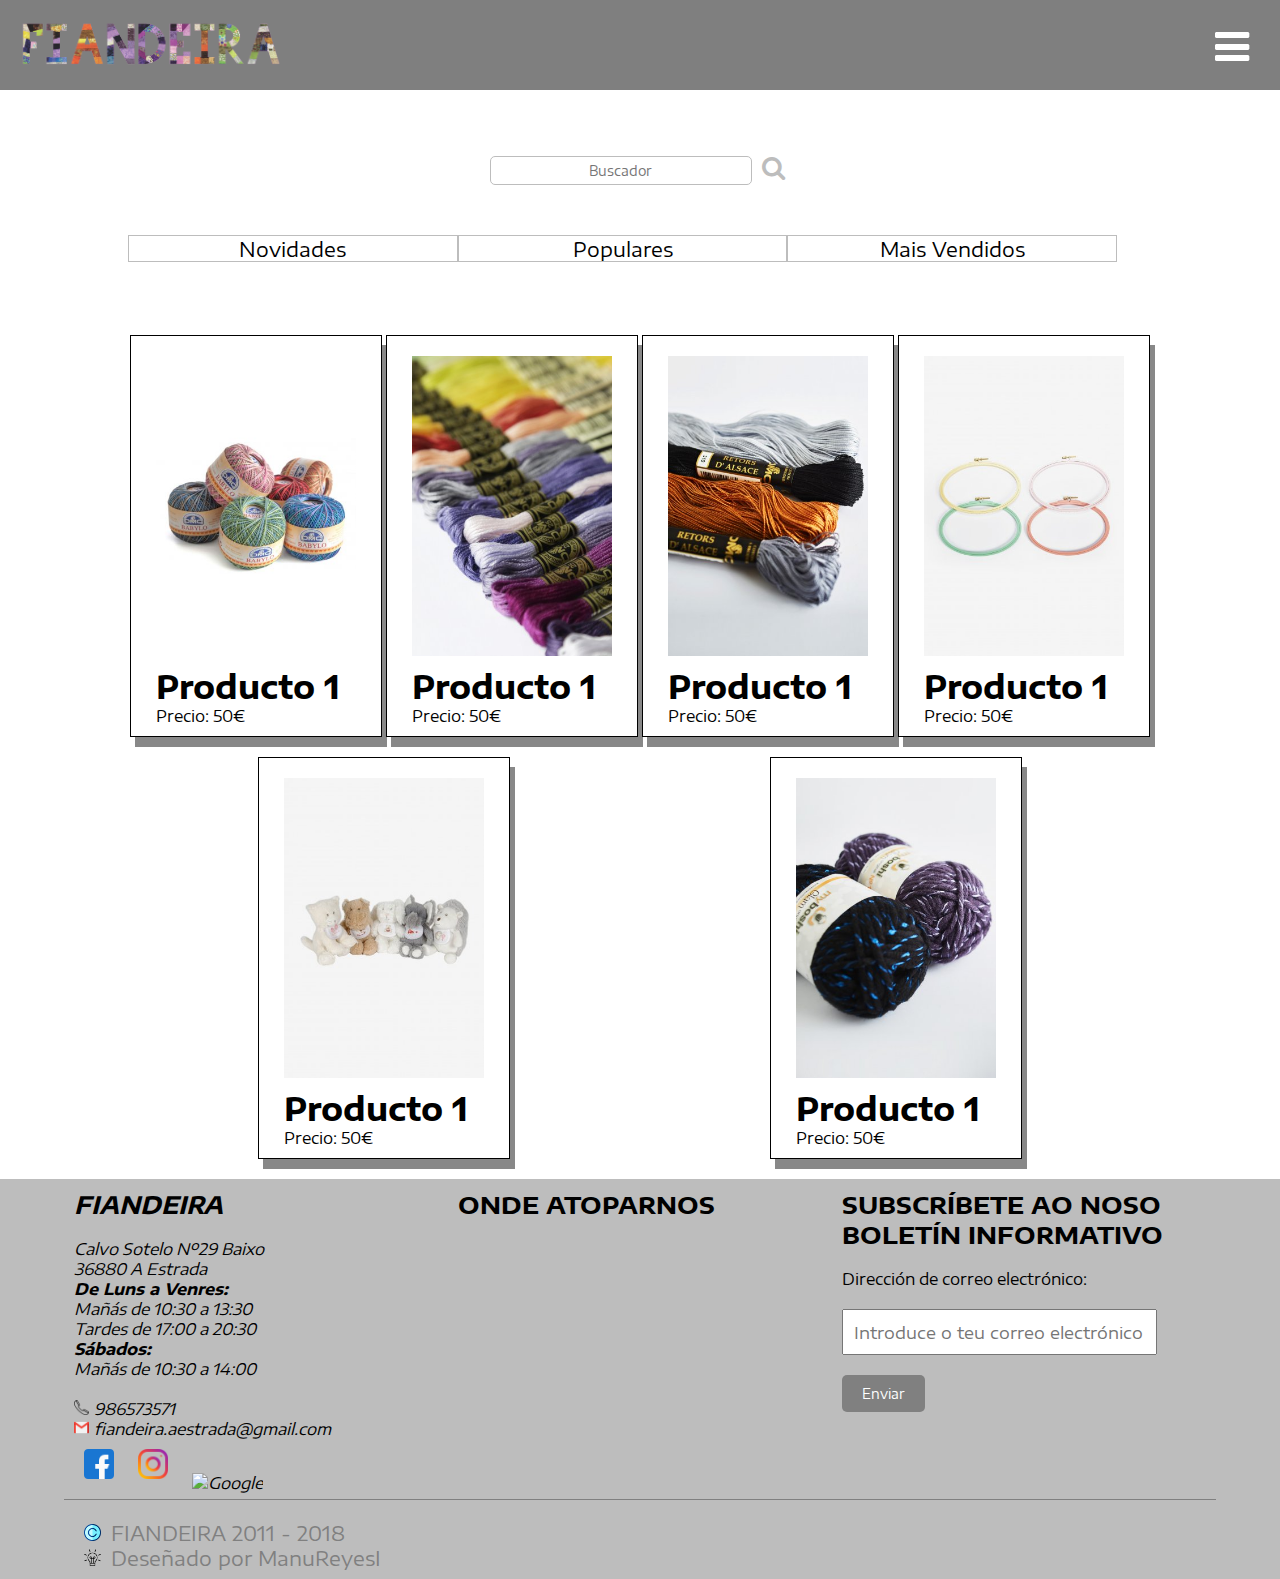
==== commit 000d62cb: "Páxina Rematada" ====
--- a/catalogo.html
+++ b/catalogo.html
@@ -28,6 +28,7 @@
 		<script type="text/javascript" src="js/jquery-3.3.1.min.js"></script>
 		<script type="text/javascript" src="js/menuCatalogo.js"></script>
 		<script type="text/javascript" src="js/menu.js"></script>
+		<script type="text/javascript" src="js/imagenesCatalogo.js"></script>
 
 	</head>
 	<body>
@@ -45,38 +46,70 @@
 
 			</header>
 
+			<form class="buscador" action="" method="post">
+
+				<input type="text" id="buscar" name="buscar" placeholder="Buscador">
+				<label for="buscar" class="icon-search"></label>
+			</form>
+
+			<nav class="menu_novidades">
+				<ul>
+					<li><a href="#">Novidades</a></li>
+					<li><a href="#">Populares</a></li>
+					<li><a href="#">Mais Vendidos</a></li>
+				</ul>
+			</nav>
+
 			<main>
 
-				<div class="productos"><img src="img/ejemplos/p1.jpg" alt="">
-						<span class="texto">
-							<h1></h1></span>
-						<p class="descripcion"></p>
-					</img></div>
-				<div class="productos"><img src="img/ejemplos/p2.jpg" alt="">
-						<span class="texto">
-							<h1></h1></span>
-						<p class="descripcion"></p>
-					</img></div>
-				<div class="productos"><img src="img/ejemplos/p3.jpg" alt="">
-						<span class="texto">
-							<h1></h1></span>
-						<p class="descripcion"></p>
-					</img></div>
-				<div class="productos"><img src="img/ejemplos/p4.jpg" alt="">
-						<span class="texto">
-							<h1></h1></span>
-						<p class="descripcion"></p>
-					</img></div>
-				<div class="productos"><img src="img/ejemplos/p5.jpg" alt="">
-						<span class="texto">
-							<h1></h1></span>
-						<p class="descripcion"></p>
-					</img></div>
-				<div class="productos"><img src="img/ejemplos/p6.jpg" alt="">
-						<span class="texto">
-							<h1></h1></span>
-						<p class="descripcion"></p>
-					</img></div>
+				<div class="productos">
+					<img class="primeira_foto" src="img/catalogo/dmc1_1.png" alt="Productos de Catalogo">
+					<img class="segunda_foto" src="img/catalogo/dmc1_2.png" alt="Productos de Catalogo">
+					<span class="texto">
+						<h1>Producto 1</h1>
+						<p>Precio: 50€</p>
+					</span>
+				</div>
+				<div class="productos">
+					<img class="primeira_foto" src="img/catalogo/dmc2_1.png" alt="Productos de Catalogo">
+					<img class="segunda_foto" src="img/catalogo/dmc2_2.png" alt="Productos de Catalogo">
+					<span class="texto">
+						<h1>Producto 1</h1>
+						<p>Precio: 50€</p>
+					</span>
+				</div>
+				<div class="productos">
+					<img class="primeira_foto" src="img/catalogo/dmc3_1.png" alt="Productos de Catalogo">
+					<img class="segunda_foto" src="img/catalogo/dmc3_2.png" alt="Productos de Catalogo">
+					<span class="texto">
+						<h1>Producto 1</h1>
+						<p>Precio: 50€</p>
+					</span>
+				</div>
+				<div class="productos">
+					<img class="primeira_foto" src="img/catalogo/dmc4_1.png" alt="Productos de Catalogo">
+					<img class="segunda_foto" src="img/catalogo/dmc4_2.png" alt="Productos de Catalogo">
+					<span class="texto">
+						<h1>Producto 1</h1>
+						<p>Precio: 50€</p>
+					</span>
+				</div>
+				<div class="productos">
+					<img class="primeira_foto" src="img/catalogo/dmc5_1.png" alt="Productos de Catalogo">
+					<img class="segunda_foto" src="img/catalogo/dmc5_2.png" alt="Productos de Catalogo">
+					<span class="texto">
+						<h1>Producto 1</h1>
+						<p>Precio: 50€</p>
+					</span>
+				</div>
+				<div class="productos">
+					<img class="primeira_foto" src="img/catalogo/dmc6_1.png" alt="Productos de Catalogo">
+					<img class="segunda_foto" src="img/catalogo/dmc6_2.png" alt="Productos de Catalogo">
+					<span class="texto">
+						<h1>Producto 1</h1>
+						<p>Precio: 50€</p>
+					</span>
+				</div>
 
 			</main>
 
--- a/css/fontello.css
+++ b/css/fontello.css
@@ -1,11 +1,11 @@
 @font-face {
   font-family: 'fontello';
-  src: url('../font/fontello.eot?25047639');
-  src: url('../font/fontello.eot?25047639#iefix') format('embedded-opentype'),
-       url('../font/fontello.woff2?25047639') format('woff2'),
-       url('../font/fontello.woff?25047639') format('woff'),
-       url('../font/fontello.ttf?25047639') format('truetype'),
-       url('../font/fontello.svg?25047639#fontello') format('svg');
+  src: url('../font/fontello.eot?98077309');
+  src: url('../font/fontello.eot?98077309#iefix') format('embedded-opentype'),
+       url('../font/fontello.woff2?98077309') format('woff2'),
+       url('../font/fontello.woff?98077309') format('woff'),
+       url('../font/fontello.ttf?98077309') format('truetype'),
+       url('../font/fontello.svg?98077309#fontello') format('svg');
   font-weight: normal;
   font-style: normal;
 }
@@ -15,7 +15,7 @@
 @media screen and (-webkit-min-device-pixel-ratio:0) {
   @font-face {
     font-family: 'fontello';
-    src: url('../font/fontello.svg?25047639#fontello') format('svg');
+    src: url('../font/fontello.svg?98077309#fontello') format('svg');
   }
 }
 */
@@ -56,4 +56,5 @@
 }
  
 .icon-down-open:before { content: '\e800'; } /* '' */
+.icon-search:before { content: '\e801'; } /* '' */
 .icon-menu:before { content: '\f0c9'; } /* '' */--- a/css/catalogo_style.css
+++ b/css/catalogo_style.css
@@ -10,10 +10,6 @@
 	width: 80%;
 	margin: 0 auto;
 }
-main div.productos img{
-	margin-top: 150px;
-	width: 100%;
-}
 /******************* Img Menu *********************/
 header img.logo{
 	width: 300px;
@@ -49,6 +45,56 @@
 	  }
 	}
 
+}
+/***************** Buscador ***********************/
+form.buscador{
+	text-align: center;
+	padding-top: 150px;
+	padding-bottom: 50px;
+}
+form.buscador input{
+	border-radius: 5px;
+	text-align: center;
+	border: 1px solid #BDBDBD;
+	padding: 5px;
+	width: 250px;
+}
+form.buscador label{
+	color: #BDBDBD;
+	font-size: 25px;
+}
+/***************** Menu Novedades *****************/
+nav.menu_novidades{
+	width: 80%;
+	margin: 0 auto;
+	margin-bottom: 100px;
+}
+nav.menu_novidades ul{
+	width: 100%;
+}
+nav.menu_novidades ul li a{
+	display: block;
+	text-decoration: none;
+	color: black;
+	font-size: 20px;
+	width: 100%;
+}
+nav.menu_novidades ul li a:hover{
+	background-color: #BDBDBD;
+}
+nav.menu_novidades ul li{
+	cursor: pointer;
+	width: 32%;
+	list-style: none;
+	text-align: center;
+	float: left;
+	border: 1px solid #BDBDBD;;
+}
+@media screen and (max-width: 600px){
+	nav.menu_novidades ul li{
+		float: none;
+		width: 100%;
+	}
 }
 /***************** Menu ***************************/
 #menu{
@@ -91,6 +137,9 @@
 }
 #ver_menu img{
 	width: 500px;
+}
+#ver_menu ul ul{
+	display: none;
 }
 #ver_menu a, #ver_menu p{
 	color: purple;
@@ -139,3 +188,38 @@
 	list-style: none;
 }
 /* Catalogo */
+main{
+	display: flex;
+	flex-wrap: wrap;
+	justify-content: space-around;
+}
+main div.productos{
+	position: relative;
+	width: 250px;
+	height: 400px;
+	border: 1px solid black;
+	box-shadow: 5px 10px #888888;
+	margin-bottom: 20px;
+	text-align: center;
+}
+main div.productos img{
+	width: 80%;
+	margin: 20px 10% 10px 10%;
+	position: absolute;
+	top: 0;
+	left: 0;
+}
+main div.productos span.texto{
+	text-align: left;
+	position: absolute;
+	bottom: 0;
+	left: 0;
+	width: 100%;
+	margin: 0 0 10px 10%;
+}
+main div.productos img.segunda_foto{
+	z-index: 90;
+}
+main div.productos img.primera_foto{
+	z-index: 100;
+}
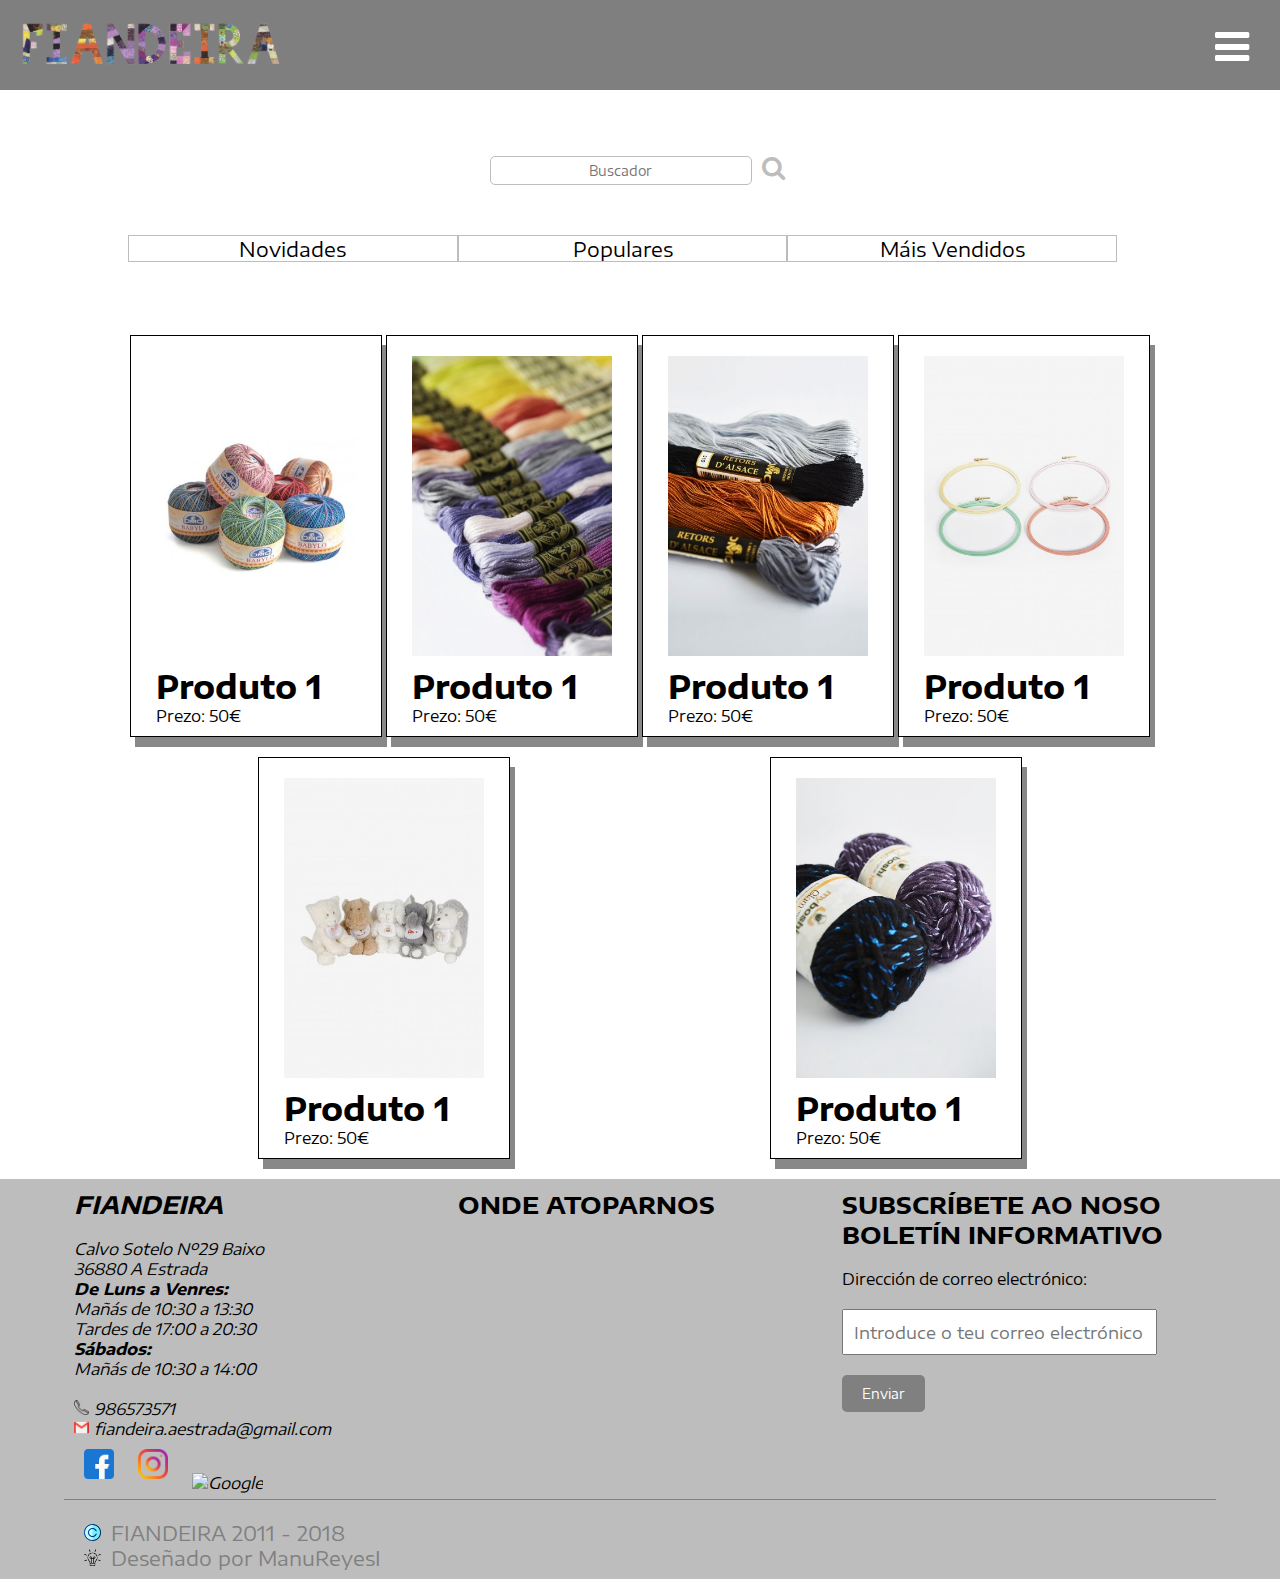
==== commit e04b3ee5: "Pagina Completada" ====
--- a/catalogo.html
+++ b/catalogo.html
@@ -56,7 +56,7 @@
 				<ul>
 					<li><a href="#">Novidades</a></li>
 					<li><a href="#">Populares</a></li>
-					<li><a href="#">Mais Vendidos</a></li>
+					<li><a href="#">Máis Vendidos</a></li>
 				</ul>
 			</nav>
 
@@ -66,48 +66,48 @@
 					<img class="primeira_foto" src="img/catalogo/dmc1_1.png" alt="Productos de Catalogo">
 					<img class="segunda_foto" src="img/catalogo/dmc1_2.png" alt="Productos de Catalogo">
 					<span class="texto">
-						<h1>Producto 1</h1>
-						<p>Precio: 50€</p>
+						<h1>Produto 1</h1>
+						<p>Prezo: 50€</p>
 					</span>
 				</div>
 				<div class="productos">
 					<img class="primeira_foto" src="img/catalogo/dmc2_1.png" alt="Productos de Catalogo">
 					<img class="segunda_foto" src="img/catalogo/dmc2_2.png" alt="Productos de Catalogo">
 					<span class="texto">
-						<h1>Producto 1</h1>
-						<p>Precio: 50€</p>
+						<h1>Produto 1</h1>
+						<p>Prezo: 50€</p>
 					</span>
 				</div>
 				<div class="productos">
 					<img class="primeira_foto" src="img/catalogo/dmc3_1.png" alt="Productos de Catalogo">
 					<img class="segunda_foto" src="img/catalogo/dmc3_2.png" alt="Productos de Catalogo">
 					<span class="texto">
-						<h1>Producto 1</h1>
-						<p>Precio: 50€</p>
+						<h1>Produto 1</h1>
+						<p>Prezo: 50€</p>
 					</span>
 				</div>
 				<div class="productos">
 					<img class="primeira_foto" src="img/catalogo/dmc4_1.png" alt="Productos de Catalogo">
 					<img class="segunda_foto" src="img/catalogo/dmc4_2.png" alt="Productos de Catalogo">
 					<span class="texto">
-						<h1>Producto 1</h1>
-						<p>Precio: 50€</p>
+						<h1>Produto 1</h1>
+						<p>Prezo: 50€</p>
 					</span>
 				</div>
 				<div class="productos">
 					<img class="primeira_foto" src="img/catalogo/dmc5_1.png" alt="Productos de Catalogo">
 					<img class="segunda_foto" src="img/catalogo/dmc5_2.png" alt="Productos de Catalogo">
 					<span class="texto">
-						<h1>Producto 1</h1>
-						<p>Precio: 50€</p>
+						<h1>Produto 1</h1>
+						<p>Prezo: 50€</p>
 					</span>
 				</div>
 				<div class="productos">
 					<img class="primeira_foto" src="img/catalogo/dmc6_1.png" alt="Productos de Catalogo">
 					<img class="segunda_foto" src="img/catalogo/dmc6_2.png" alt="Productos de Catalogo">
 					<span class="texto">
-						<h1>Producto 1</h1>
-						<p>Precio: 50€</p>
+						<h1>Produto 1</h1>
+						<p>Prezo: 50€</p>
 					</span>
 				</div>
 
--- a/css/catalogo_style.css
+++ b/css/catalogo_style.css
@@ -33,6 +33,7 @@
 @media screen and (max-width: 600px){
 
 	header img.logo{
+		padding-top: 20px;
 		width: 200px;
 	}
 	@keyframes deslizaFoto {
@@ -93,7 +94,7 @@
 @media screen and (max-width: 600px){
 	nav.menu_novidades ul li{
 		float: none;
-		width: 100%;
+		width: 100%
 	}
 }
 /***************** Menu ***************************/
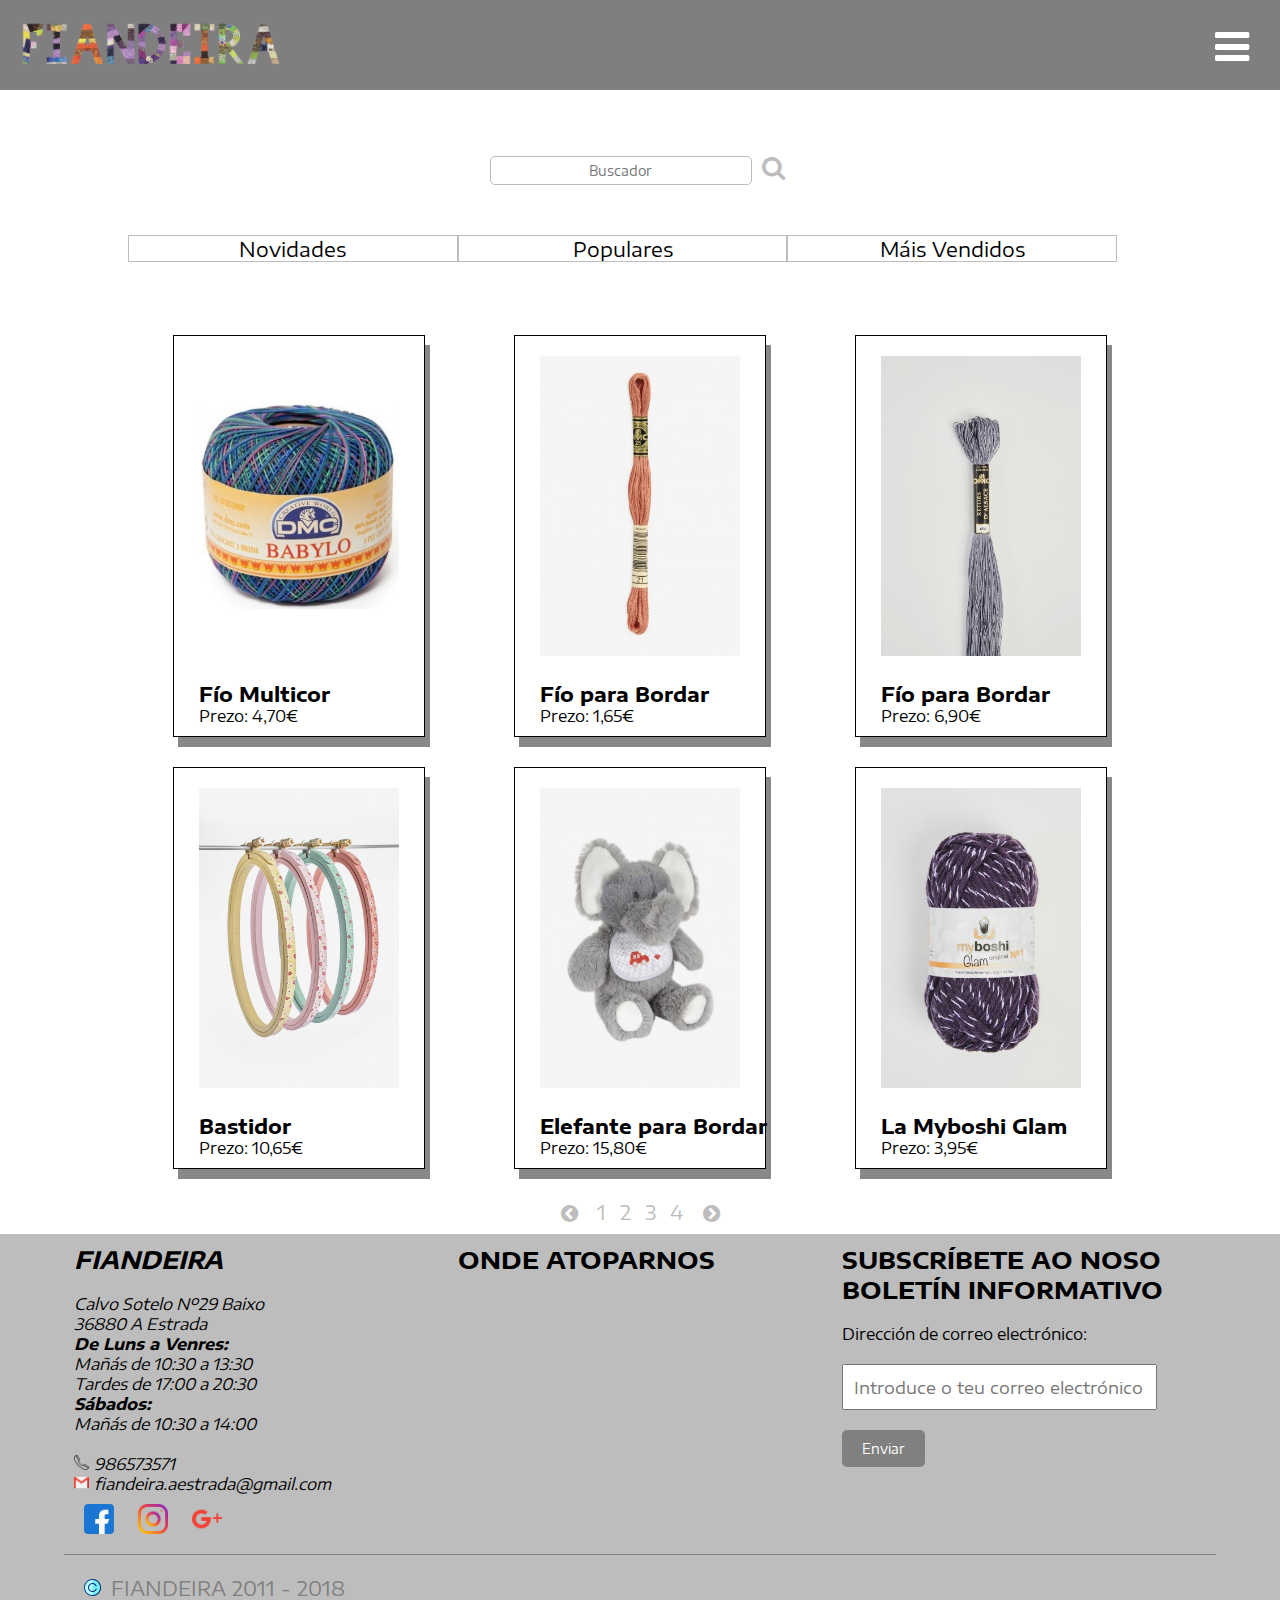
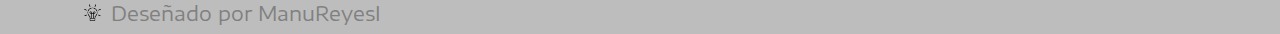
==== commit 71ce2e64: "Preparando Web Final" ====
--- a/catalogo.html
+++ b/catalogo.html
@@ -30,6 +30,7 @@
 		<script type="text/javascript" src="js/menu.js"></script>
 		<script type="text/javascript" src="js/imagenesCatalogo.js"></script>
 
+
 	</head>
 	<body>
 		<div id="contenedor">
@@ -63,55 +64,67 @@
 			<main>
 
 				<div class="productos">
-					<img class="primeira_foto" src="img/catalogo/dmc1_1.png" alt="Productos de Catalogo">
-					<img class="segunda_foto" src="img/catalogo/dmc1_2.png" alt="Productos de Catalogo">
-					<span class="texto">
-						<h1>Produto 1</h1>
-						<p>Prezo: 50€</p>
-					</span>
-				</div>
-				<div class="productos">
-					<img class="primeira_foto" src="img/catalogo/dmc2_1.png" alt="Productos de Catalogo">
-					<img class="segunda_foto" src="img/catalogo/dmc2_2.png" alt="Productos de Catalogo">
-					<span class="texto">
-						<h1>Produto 1</h1>
-						<p>Prezo: 50€</p>
-					</span>
-				</div>
-				<div class="productos">
-					<img class="primeira_foto" src="img/catalogo/dmc3_1.png" alt="Productos de Catalogo">
-					<img class="segunda_foto" src="img/catalogo/dmc3_2.png" alt="Productos de Catalogo">
-					<span class="texto">
-						<h1>Produto 1</h1>
-						<p>Prezo: 50€</p>
-					</span>
-				</div>
-				<div class="productos">
-					<img class="primeira_foto" src="img/catalogo/dmc4_1.png" alt="Productos de Catalogo">
-					<img class="segunda_foto" src="img/catalogo/dmc4_2.png" alt="Productos de Catalogo">
-					<span class="texto">
-						<h1>Produto 1</h1>
-						<p>Prezo: 50€</p>
-					</span>
-				</div>
-				<div class="productos">
-					<img class="primeira_foto" src="img/catalogo/dmc5_1.png" alt="Productos de Catalogo">
-					<img class="segunda_foto" src="img/catalogo/dmc5_2.png" alt="Productos de Catalogo">
-					<span class="texto">
-						<h1>Produto 1</h1>
-						<p>Prezo: 50€</p>
-					</span>
-				</div>
-				<div class="productos">
-					<img class="primeira_foto" src="img/catalogo/dmc6_1.png" alt="Productos de Catalogo">
-					<img class="segunda_foto" src="img/catalogo/dmc6_2.png" alt="Productos de Catalogo">
-					<span class="texto">
-						<h1>Produto 1</h1>
-						<p>Prezo: 50€</p>
+					<img class="primeira_foto desaparece" src="img/catalogo/dmc1_1.png" alt="Produto Fío Multicor">
+					<img class="segunda_foto" src="img/catalogo/dmc1_2.png" alt="Produto Fío Multicor">
+					<span class="texto">
+						<h1>Fío Multicor</h1>
+						<p>Prezo: 4,70€</p>
+					</span>
+				</div>
+				<div class="productos">
+					<img class="primeira_foto desaparece" src="img/catalogo/dmc2_1.png" alt="Produto Fío para Bordar">
+					<img class="segunda_foto" src="img/catalogo/dmc2_2.png" alt="Produto Fío para Bordar">
+					<span class="texto">
+						<h1>Fío para Bordar</h1>
+						<p>Prezo: 1,65€</p>
+					</span>
+				</div>
+				<div class="productos">
+					<img class="primeira_foto desaparece" src="img/catalogo/dmc3_1.png" alt="Produto Fío para Bordar Algodón">
+					<img class="segunda_foto" src="img/catalogo/dmc3_2.png" alt="Produto Fío para Bordar Algodón">
+					<span class="texto">
+						<h1>Fío para Bordar</h1>
+						<p>Prezo: 6,90€</p>
+					</span>
+				</div>
+				<div class="productos">
+					<img class="primeira_foto desaparece" src="img/catalogo/dmc4_1.png" alt="Produto Bastidor">
+					<img class="segunda_foto" src="img/catalogo/dmc4_2.png" alt="Produto Bastidor">
+					<span class="texto">
+						<h1>Bastidor</h1>
+						<p>Prezo: 10,65€</p>
+					</span>
+				</div>
+				<div class="productos">
+					<img class="primeira_foto desaparece" src="img/catalogo/dmc5_1.png" alt="Produto Elefante para Bordar">
+					<img class="segunda_foto" src="img/catalogo/dmc5_2.png" alt="Produto Elefante para Bordar">
+					<span class="texto">
+						<h1>Elefante para Bordar</h1>
+						<p>Prezo: 15,80€</p>
+					</span>
+				</div>
+				<div class="productos">
+					<img class="primeira_foto desaparece" src="img/catalogo/dmc6_1.png" alt="Produto La Myboshi Glam">
+					<img class="segunda_foto" src="img/catalogo/dmc6_2.png" alt="Producto La Myboshi Glam">
+					<span class="texto">
+						<h1>La Myboshi Glam</h1>
+						<p>Prezo: 3,95€</p>
 					</span>
 				</div>
 
 			</main>
+
+			<div class="paginador">
+
+				<a href="#" title="Anterior"><span class="icon-angle-circled-left"></a>
+				<a href="#" title="Página 1">1</a>
+				<a href="#" title="Página 1">2</a>
+				<a href="#" title="Página 1">3</a>
+				<a href="#" title="Página 1">4</a>
+				<a href="#" title="Siguiente"></span><span class="icon-angle-circled-right"></span></a>
+
+
+			</div>
 
 			<footer>
 
@@ -130,7 +143,7 @@
 					<span><img src="img/ico/gmail.png" alt="Gmail" title="Icono Gmail"><a class="email" href="mailto:fiandeira.aestrada@gmail.com" title="Correo Fiandeira">fiandeira.aestrada@gmail.com</a></span><br>
 					<span><a class="facebook" href="https://www.facebook.com/fiandeira.aestrada" title="Fiandeira en Facebook" target="_blank"><img src="img/ico/facebook.png" alt="Facebook"></a></span>
 					<span><a class="instagram" href="#" title="Fiandeira en Instagram" target="_blank"><img src="img/ico/instagram.png" alt="Instagram"></a></span>
-					<span><a class="google" href="https://plus.google.com/101238279539845660240" title="Fiandeira en Google" target="_blank"><img src="img/ico/Google.png" alt="Google"></a></span>
+					<span><a class="google" href="https://plus.google.com/101238279539845660240" title="Fiandeira en Google" target="_blank"><img src="img/ico/google.png" alt="Google"></a></span>
 
 				</address>
 
--- a/css/fontello.css
+++ b/css/fontello.css
@@ -1,11 +1,11 @@
 @font-face {
   font-family: 'fontello';
-  src: url('../font/fontello.eot?98077309');
-  src: url('../font/fontello.eot?98077309#iefix') format('embedded-opentype'),
-       url('../font/fontello.woff2?98077309') format('woff2'),
-       url('../font/fontello.woff?98077309') format('woff'),
-       url('../font/fontello.ttf?98077309') format('truetype'),
-       url('../font/fontello.svg?98077309#fontello') format('svg');
+  src: url('../font/fontello.eot?50492877');
+  src: url('../font/fontello.eot?50492877#iefix') format('embedded-opentype'),
+       url('../font/fontello.woff2?50492877') format('woff2'),
+       url('../font/fontello.woff?50492877') format('woff'),
+       url('../font/fontello.ttf?50492877') format('truetype'),
+       url('../font/fontello.svg?50492877#fontello') format('svg');
   font-weight: normal;
   font-style: normal;
 }
@@ -15,7 +15,7 @@
 @media screen and (-webkit-min-device-pixel-ratio:0) {
   @font-face {
     font-family: 'fontello';
-    src: url('../font/fontello.svg?98077309#fontello') format('svg');
+    src: url('../font/fontello.svg?50492877#fontello') format('svg');
   }
 }
 */
@@ -57,4 +57,6 @@
  
 .icon-down-open:before { content: '\e800'; } /* '' */
 .icon-search:before { content: '\e801'; } /* '' */
-.icon-menu:before { content: '\f0c9'; } /* '' */+.icon-menu:before { content: '\f0c9'; } /* '' */
+.icon-angle-circled-left:before { content: '\f137'; } /* '' */
+.icon-angle-circled-right:before { content: '\f138'; } /* '' */--- a/css/catalogo_style.css
+++ b/css/catalogo_style.css
@@ -89,7 +89,7 @@
 	list-style: none;
 	text-align: center;
 	float: left;
-	border: 1px solid #BDBDBD;;
+	border: 1px solid #BDBDBD;
 }
 @media screen and (max-width: 600px){
 	nav.menu_novidades ul li{
@@ -102,7 +102,7 @@
 	background: rgba(0,0,0,0.5);
 	width: 100%;
 	position: fixed;
-	z-index: 100;
+	z-index: 999;
 	height: 90px;
 }
 #menu #bars_menu{
@@ -200,8 +200,8 @@
 	height: 400px;
 	border: 1px solid black;
 	box-shadow: 5px 10px #888888;
-	margin-bottom: 20px;
-	text-align: center;
+	text-align: center;
+	margin: 0 20px 30px 20px;
 }
 main div.productos img{
 	width: 80%;
@@ -218,9 +218,25 @@
 	width: 100%;
 	margin: 0 0 10px 10%;
 }
+main div.productos span.texto h1{
+	font-size: 20px;
+}
 main div.productos img.segunda_foto{
+	opacity: 1;
 	z-index: 90;
 }
-main div.productos img.primera_foto{
+main div.productos img.primeira_foto{
+	opacity: 1;
 	z-index: 100;
 }
+/* Paginador */
+div.paginador{
+	text-align: center;
+	margin-bottom: 10px;
+}
+div.paginador a{
+	text-decoration: none;
+	color: #BDBDBD;
+	font-size: 20px;
+	padding: 5px;
+}
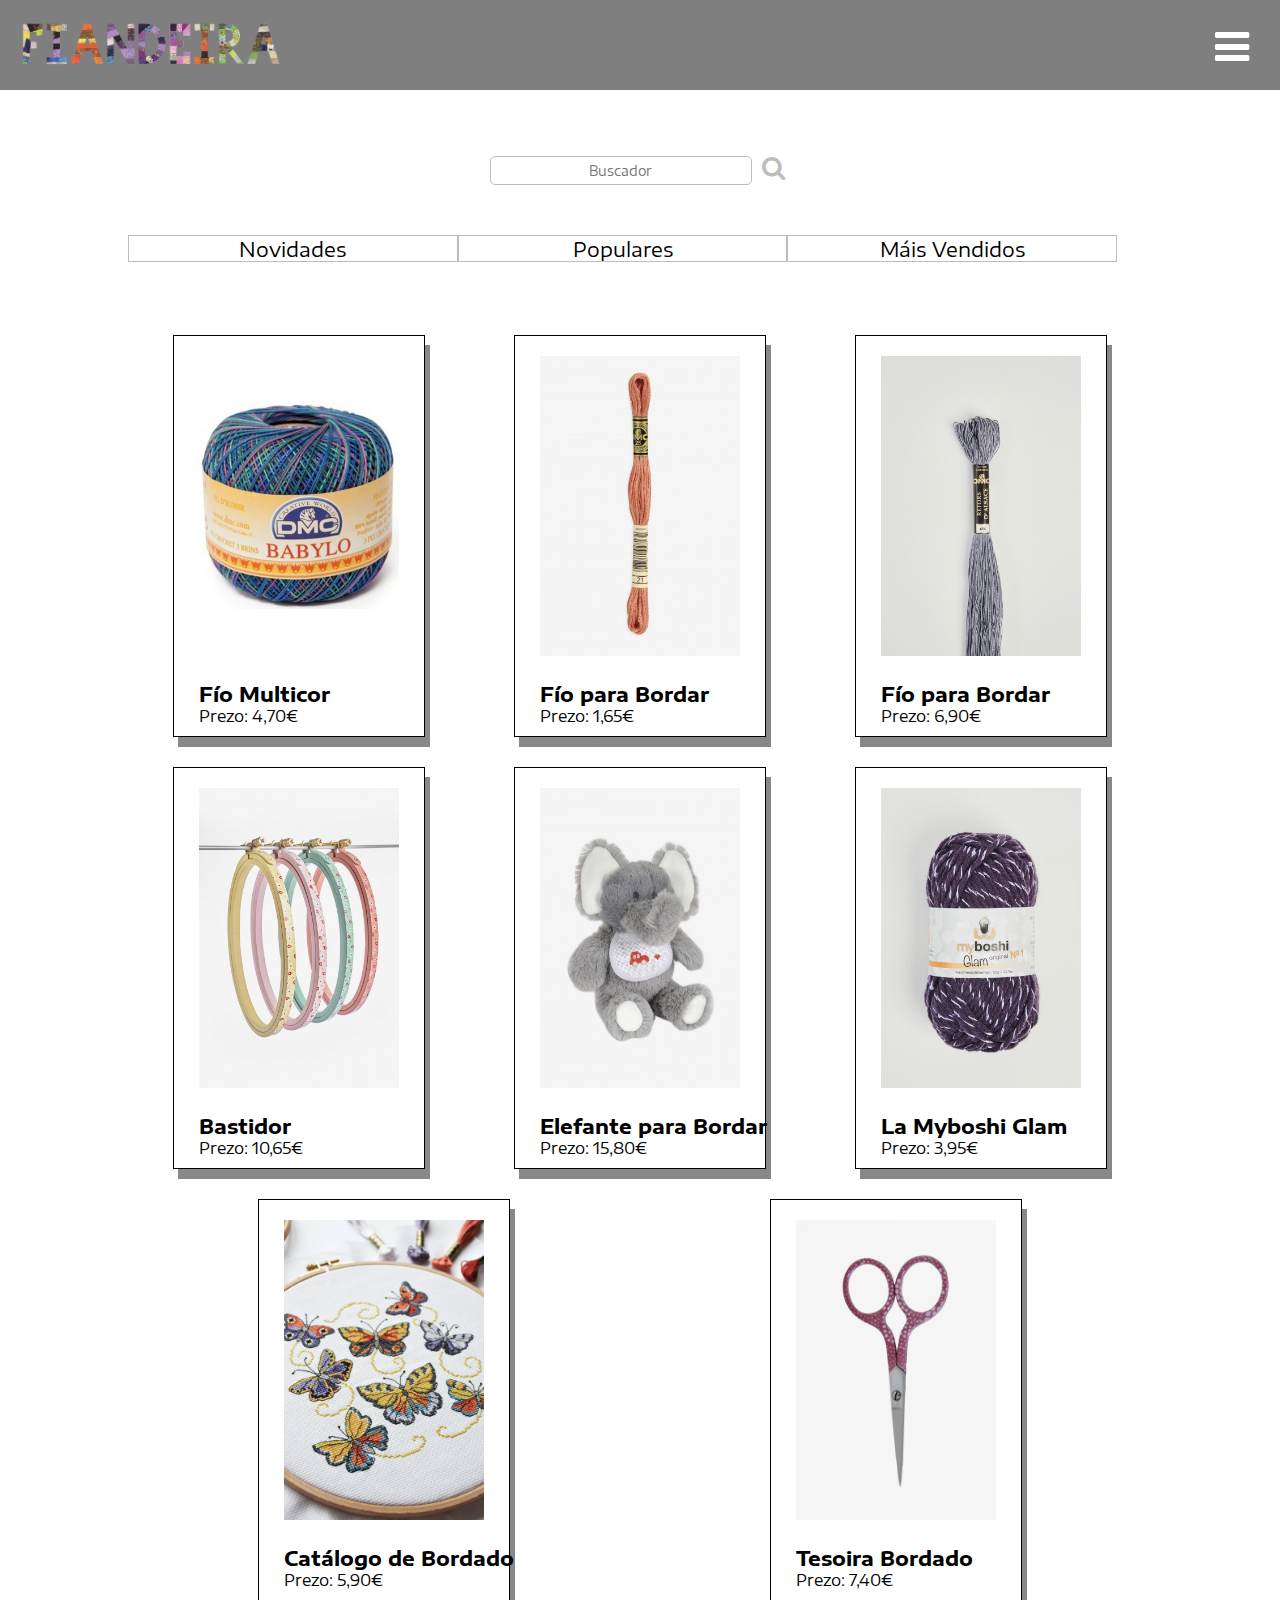
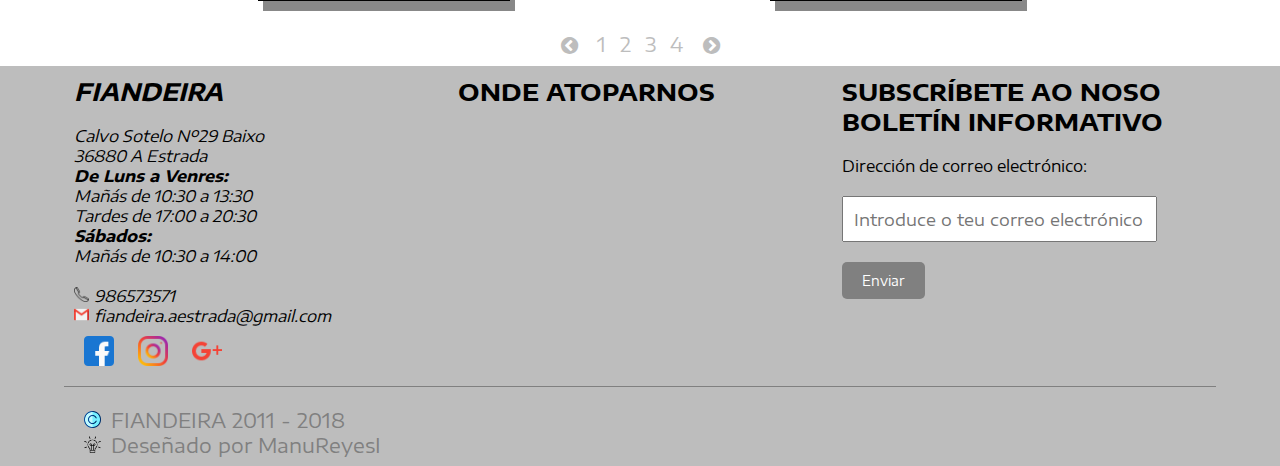
==== commit 232a5814: "Optimizando Imagenes" ====
--- a/catalogo.html
+++ b/catalogo.html
@@ -109,6 +109,21 @@
 					<span class="texto">
 						<h1>La Myboshi Glam</h1>
 						<p>Prezo: 3,95€</p>
+					</span>
+				</div>
+				<div class="productos">
+					<img class="primeira_foto desaparece" src="img/catalogo/dmc7_1.png" alt="Produto Catálogo de Bordado">
+					<img class="segunda_foto" src="img/catalogo/dmc7_2.png" alt="Producto Catálogo de Bordado">
+					<span class="texto">
+						<h1>Catálogo de Bordado</h1>
+						<p>Prezo: 5,90€</p>
+					</span>
+				</div>
+				<div class="productos">
+					<img class="segunda_foto" src="img/catalogo/dmc8_1.png" alt="Producto Tesoira Bordado">
+					<span class="texto">
+						<h1>Tesoira Bordado</h1>
+						<p>Prezo: 7,40€</p>
 					</span>
 				</div>
 
@@ -197,10 +212,9 @@
 						<li><a href="#" title="Roupa de Baile Galego">Baile Galego</a></li>
 						<li class="submenu"><p>Packwork<span class="icon-down-open"></span></p>
 							<ul>
-								<li><a href="#">Sub Sub Item 1</a></li>
-								<li><a href="#">Sub Sub Item 2</a></li>
-								<li><a href="#">Sub Sub Item 3</a></li>
-								<li><a href="#">Sub Sub Item 4</a></li>
+								<li><a href="#">Coxíns</a></li>
+								<li><a href="#">Paneis</a></li>
+								<li><a href="#">Utiles</a></li>
 							</ul>
 						<li><a href="#">Roupa Nenos</a></li>
 					</ul>
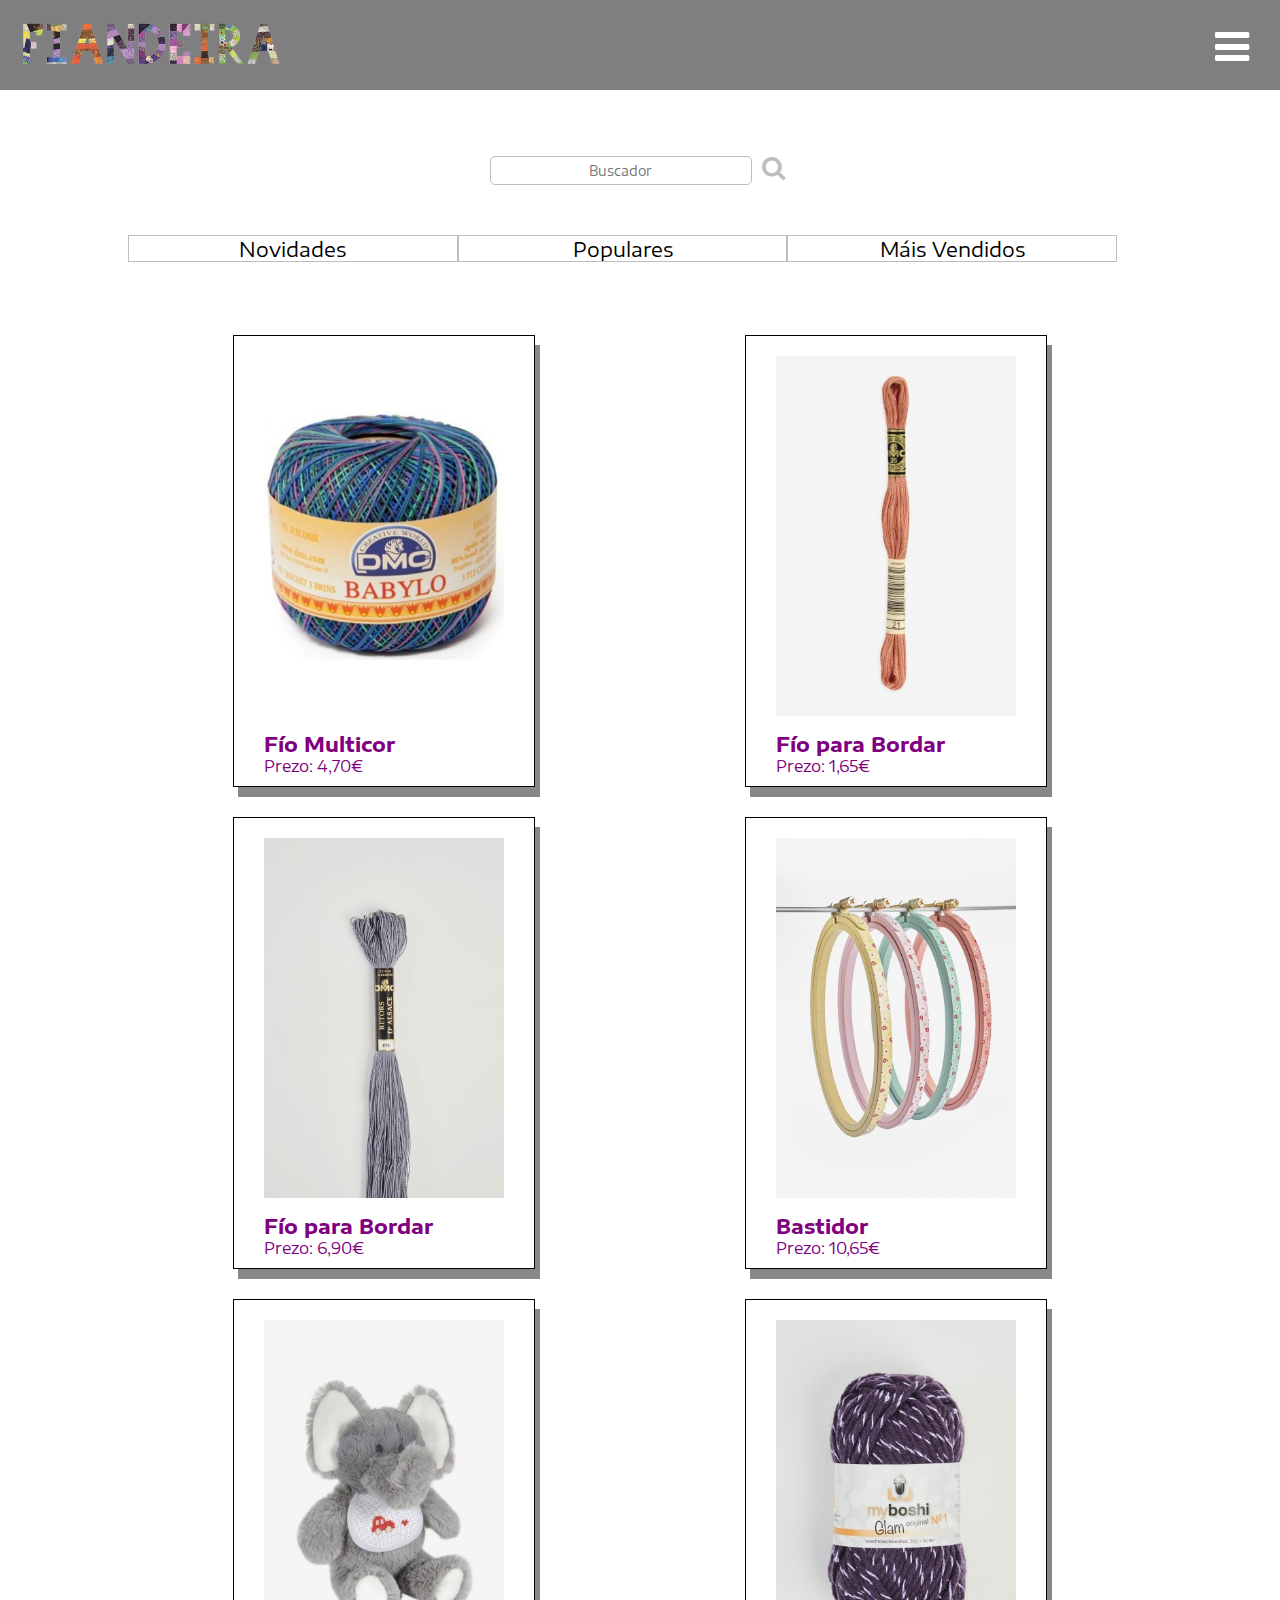
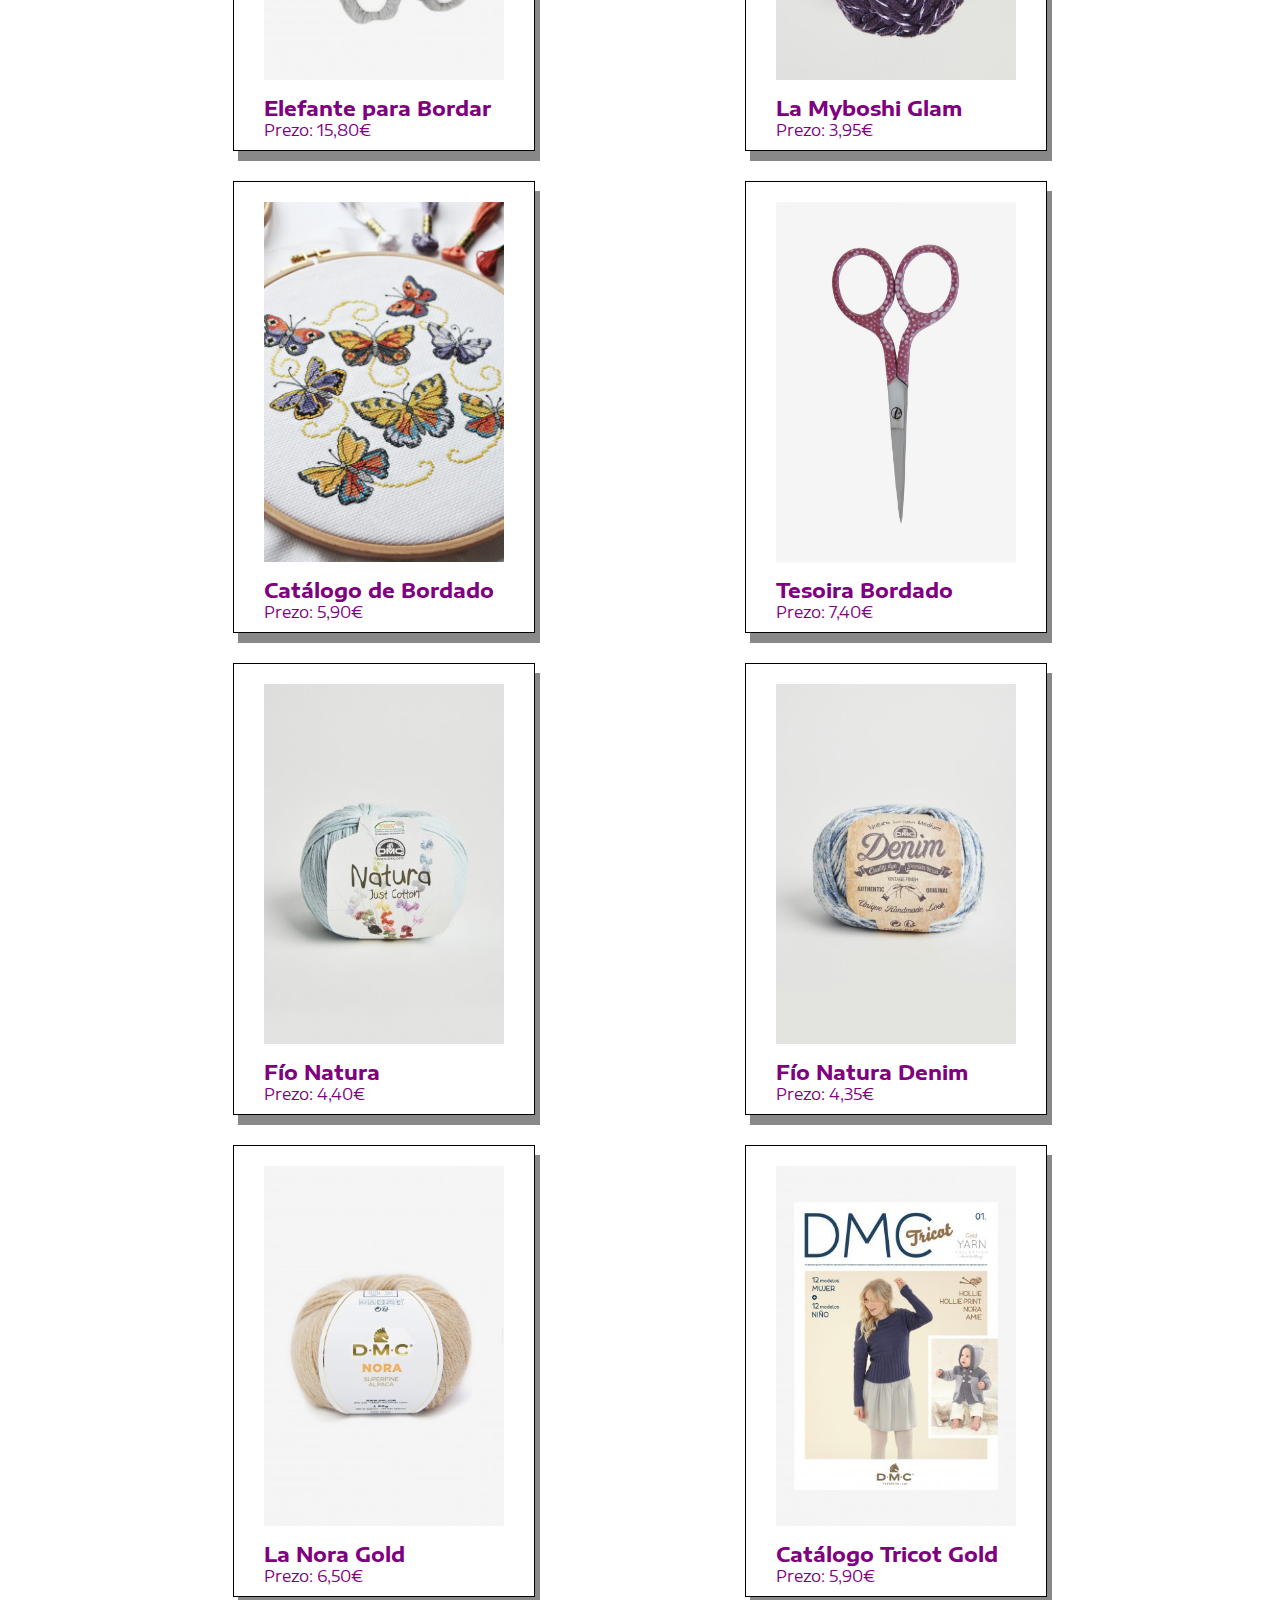
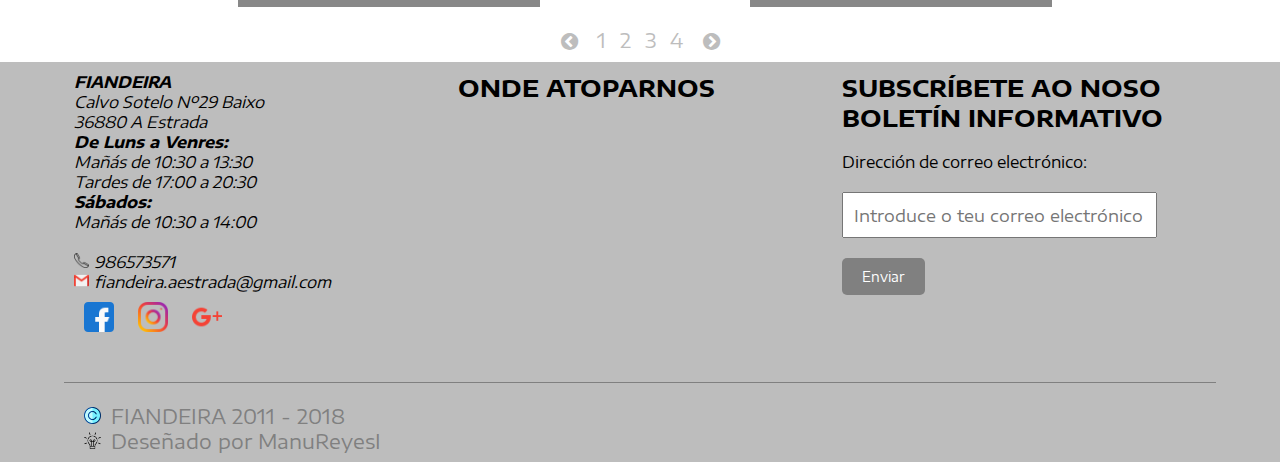
==== commit 54263602: "Web Rematada" ====
--- a/catalogo.html
+++ b/catalogo.html
@@ -1,13 +1,11 @@
 <!DOCTYPE html>
 <html lang="es">
-<html>
 
 	<head>
 
 	 	<!-- Meta -->
 		<meta name="viewport" content="width=device-width, initial-scale=1, maximum-scale=1">
 		<meta http-equiv="Content-Type" content="text/html; charset=UTF-8"/>
-		<meta http-equiv="Content-Language" content="es"/>
 		<meta name="Distribution" content="global">
 		<meta name="Keywords" content="fiandeira, a estrada, fiandeira a estrada, tenda, merceria, venta, merceria a estrada">
 		<meta name="Author" content="mri, manureyesi">
@@ -25,10 +23,10 @@
 		<link rel="stylesheet" type="text/css" href="css/footer_style.css">
 
 		<!-- JS -->
-		<script type="text/javascript" src="js/jquery-3.3.1.min.js"></script>
-		<script type="text/javascript" src="js/menuCatalogo.js"></script>
-		<script type="text/javascript" src="js/menu.js"></script>
-		<script type="text/javascript" src="js/imagenesCatalogo.js"></script>
+		<script src="js/jquery-3.3.1.min.js"></script>
+		<script src="js/menuCatalogo.js"></script>
+		<script src="js/menu.js"></script>
+		<script src="js/imagenesCatalogo.js"></script>
 
 
 	</head>
@@ -47,10 +45,13 @@
 
 			</header>
 
-			<form class="buscador" action="" method="post">
+			<form class="buscador" method="post">
 
 				<input type="text" id="buscar" name="buscar" placeholder="Buscador">
 				<label for="buscar" class="icon-search"></label>
+
+				<input type="submit" name="Enviar" value="Enviar">
+
 			</form>
 
 			<nav class="menu_novidades">
@@ -61,82 +62,114 @@
 				</ul>
 			</nav>
 
-			<main>
+			<main id="main">
 
 				<div class="productos">
 					<img class="primeira_foto desaparece" src="img/catalogo/dmc1_1.png" alt="Produto Fío Multicor">
 					<img class="segunda_foto" src="img/catalogo/dmc1_2.png" alt="Produto Fío Multicor">
-					<span class="texto">
+					<div class="texto">
 						<h1>Fío Multicor</h1>
 						<p>Prezo: 4,70€</p>
-					</span>
+					</div>
 				</div>
 				<div class="productos">
 					<img class="primeira_foto desaparece" src="img/catalogo/dmc2_1.png" alt="Produto Fío para Bordar">
 					<img class="segunda_foto" src="img/catalogo/dmc2_2.png" alt="Produto Fío para Bordar">
-					<span class="texto">
+					<div class="texto">
 						<h1>Fío para Bordar</h1>
 						<p>Prezo: 1,65€</p>
-					</span>
+					</div>
 				</div>
 				<div class="productos">
 					<img class="primeira_foto desaparece" src="img/catalogo/dmc3_1.png" alt="Produto Fío para Bordar Algodón">
 					<img class="segunda_foto" src="img/catalogo/dmc3_2.png" alt="Produto Fío para Bordar Algodón">
-					<span class="texto">
+					<div class="texto">
 						<h1>Fío para Bordar</h1>
 						<p>Prezo: 6,90€</p>
-					</span>
+					</div>
 				</div>
 				<div class="productos">
 					<img class="primeira_foto desaparece" src="img/catalogo/dmc4_1.png" alt="Produto Bastidor">
 					<img class="segunda_foto" src="img/catalogo/dmc4_2.png" alt="Produto Bastidor">
-					<span class="texto">
+					<div class="texto">
 						<h1>Bastidor</h1>
 						<p>Prezo: 10,65€</p>
-					</span>
+					</div>
 				</div>
 				<div class="productos">
 					<img class="primeira_foto desaparece" src="img/catalogo/dmc5_1.png" alt="Produto Elefante para Bordar">
 					<img class="segunda_foto" src="img/catalogo/dmc5_2.png" alt="Produto Elefante para Bordar">
-					<span class="texto">
+					<div class="texto">
 						<h1>Elefante para Bordar</h1>
 						<p>Prezo: 15,80€</p>
-					</span>
+					</div>
 				</div>
 				<div class="productos">
 					<img class="primeira_foto desaparece" src="img/catalogo/dmc6_1.png" alt="Produto La Myboshi Glam">
 					<img class="segunda_foto" src="img/catalogo/dmc6_2.png" alt="Producto La Myboshi Glam">
-					<span class="texto">
+					<div class="texto">
 						<h1>La Myboshi Glam</h1>
 						<p>Prezo: 3,95€</p>
-					</span>
+					</div>
 				</div>
 				<div class="productos">
 					<img class="primeira_foto desaparece" src="img/catalogo/dmc7_1.png" alt="Produto Catálogo de Bordado">
 					<img class="segunda_foto" src="img/catalogo/dmc7_2.png" alt="Producto Catálogo de Bordado">
-					<span class="texto">
+					<div class="texto">
 						<h1>Catálogo de Bordado</h1>
 						<p>Prezo: 5,90€</p>
-					</span>
+					</div>
 				</div>
 				<div class="productos">
 					<img class="segunda_foto" src="img/catalogo/dmc8_1.png" alt="Producto Tesoira Bordado">
-					<span class="texto">
+					<div class="texto">
 						<h1>Tesoira Bordado</h1>
 						<p>Prezo: 7,40€</p>
-					</span>
+					</div>
+				</div>
+				<div class="productos">
+					<img class="primeira_foto desaparece" src="img/catalogo/dmc9_1.png" alt="Produto Fío Natura">
+					<img class="segunda_foto" src="img/catalogo/dmc9_2.png" alt="Producto Fío Natura">
+					<div class="texto">
+						<h1>Fío Natura</h1>
+						<p>Prezo: 4,40€</p>
+					</div>
+				</div>
+				<div class="productos">
+					<img class="primeira_foto desaparece" src="img/catalogo/dmc10_1.png" alt="Produto Fío Natura Denim">
+					<img class="segunda_foto" src="img/catalogo/dmc10_2.png" alt="Producto Fío Natura Denim">
+					<div class="texto">
+						<h1>Fío Natura Denim</h1>
+						<p>Prezo: 4,35€</p>
+					</div>
+				</div>
+				<div class="productos">
+					<img class="primeira_foto desaparece" src="img/catalogo/dmc11_1.png" alt="Produto La Nora Gold">
+					<img class="segunda_foto" src="img/catalogo/dmc11_2.png" alt="Producto La Nora Gold">
+					<div class="texto">
+						<h1>La Nora Gold</h1>
+						<p>Prezo: 6,50€</p>
+					</div>
+				</div>
+				<div class="productos">
+					<img class="primeira_foto desaparece" src="img/catalogo/dmc12_1.png" alt="Catálogo Tricot Gold">
+					<img class="segunda_foto" src="img/catalogo/dmc12_2.png" alt="Catálogo Tricot Gold">
+					<div class="texto">
+						<h1>Catálogo Tricot Gold</h1>
+						<p>Prezo: 5,90€</p>
+					</div>
 				</div>
 
 			</main>
 
 			<div class="paginador">
 
-				<a href="#" title="Anterior"><span class="icon-angle-circled-left"></a>
+				<a href="#" title="Anterior"><span class="icon-angle-circled-left"></span></a>
 				<a href="#" title="Página 1">1</a>
 				<a href="#" title="Página 1">2</a>
 				<a href="#" title="Página 1">3</a>
 				<a href="#" title="Página 1">4</a>
-				<a href="#" title="Siguiente"></span><span class="icon-angle-circled-right"></span></a>
+				<a href="#" title="Siguiente"><span class="icon-angle-circled-right"></span></a>
 
 
 			</div>
@@ -145,7 +178,7 @@
 
 				<address id="informacion">
 
-					<h2>FIANDEIRA</h2>
+					<p class="negrita">FIANDEIRA</p>
 					<p>Calvo Sotelo Nº29 Baixo</p>
 					<p>36880 A Estrada</p>
 					<p class="negrita">De Luns a Venres:</p>
@@ -154,7 +187,7 @@
 					<p class="negrita">Sábados:</p>
 					<p>Mañás de 10:30 a 14:00</p>
 					<br>
-					<span><p class="tel"><img src="img/ico/001-phone-call.png" alt="Telefono" title="Icono Telefono"><a href="tel:986573571" title="Número de Telefono">986573571</a></p></span>
+					<span><img src="img/ico/001-phone-call.png" alt="Telefono" title="Icono Telefono"><a href="tel:986573571" title="Número de Telefono">986573571</a></span><br/>
 					<span><img src="img/ico/gmail.png" alt="Gmail" title="Icono Gmail"><a class="email" href="mailto:fiandeira.aestrada@gmail.com" title="Correo Fiandeira">fiandeira.aestrada@gmail.com</a></span><br>
 					<span><a class="facebook" href="https://www.facebook.com/fiandeira.aestrada" title="Fiandeira en Facebook" target="_blank"><img src="img/ico/facebook.png" alt="Facebook"></a></span>
 					<span><a class="instagram" href="#" title="Fiandeira en Instagram" target="_blank"><img src="img/ico/instagram.png" alt="Instagram"></a></span>
@@ -168,7 +201,7 @@
 
 					<nav>
 
-						<iframe title="Mapa FIANDEIRA" src="https://www.google.com/maps/embed?pb=!1m18!1m12!1m3!1d2932.651096567478!2d-8.490637384288991!3d42.689932522197545!2m3!1f0!2f0!3f0!3m2!1i1024!2i768!4f13.1!3m3!1m2!1s0xd2f081ea222084d%3A0xf1bd3b9552ac5d0f!2sFIANDEIRA!5e0!3m2!1sgl!2ses!4v1517560617683" width="100%" height="200px" frameborder="0" style="border:0" allowfullscreen></iframe>
+						<iframe title="Mapa FIANDEIRA" src="https://www.google.com/maps/embed?pb=!1m18!1m12!1m3!1d2932.651096567478!2d-8.490637384288991!3d42.689932522197545!2m3!1f0!2f0!3f0!3m2!1i1024!2i768!4f13.1!3m3!1m2!1s0xd2f081ea222084d%3A0xf1bd3b9552ac5d0f!2sFIANDEIRA!5e0!3m2!1sgl!2ses!4v1517560617683" style="border:0" allowfullscreen></iframe>
 
 					</nav>
 
--- a/css/catalogo_style.css
+++ b/css/catalogo_style.css
@@ -48,21 +48,24 @@
 
 }
 /***************** Buscador ***********************/
-form.buscador{
+.buscador{
 	text-align: center;
 	padding-top: 150px;
 	padding-bottom: 50px;
 }
-form.buscador input{
+.buscador input{
 	border-radius: 5px;
 	text-align: center;
 	border: 1px solid #BDBDBD;
 	padding: 5px;
 	width: 250px;
 }
-form.buscador label{
+.buscador label{
 	color: #BDBDBD;
 	font-size: 25px;
+}
+.buscador input[type=submit]{
+	display: none;
 }
 /***************** Menu Novedades *****************/
 nav.menu_novidades{
@@ -196,8 +199,8 @@
 }
 main div.productos{
 	position: relative;
-	width: 250px;
-	height: 400px;
+	width: 300px;
+	height: 450px;
 	border: 1px solid black;
 	box-shadow: 5px 10px #888888;
 	text-align: center;
@@ -210,15 +213,16 @@
 	top: 0;
 	left: 0;
 }
-main div.productos span.texto{
+main div.productos div.texto{
 	text-align: left;
 	position: absolute;
 	bottom: 0;
 	left: 0;
 	width: 100%;
 	margin: 0 0 10px 10%;
-}
-main div.productos span.texto h1{
+	color: #800080;
+}
+main div.productos div.texto h1{
 	font-size: 20px;
 }
 main div.productos img.segunda_foto{
--- a/css/footer_style.css
+++ b/css/footer_style.css
@@ -130,3 +130,9 @@
 	}
 
 }
+
+/* Mapa */
+iframe{
+	width: 100%;
+	height: 200px;
+}
